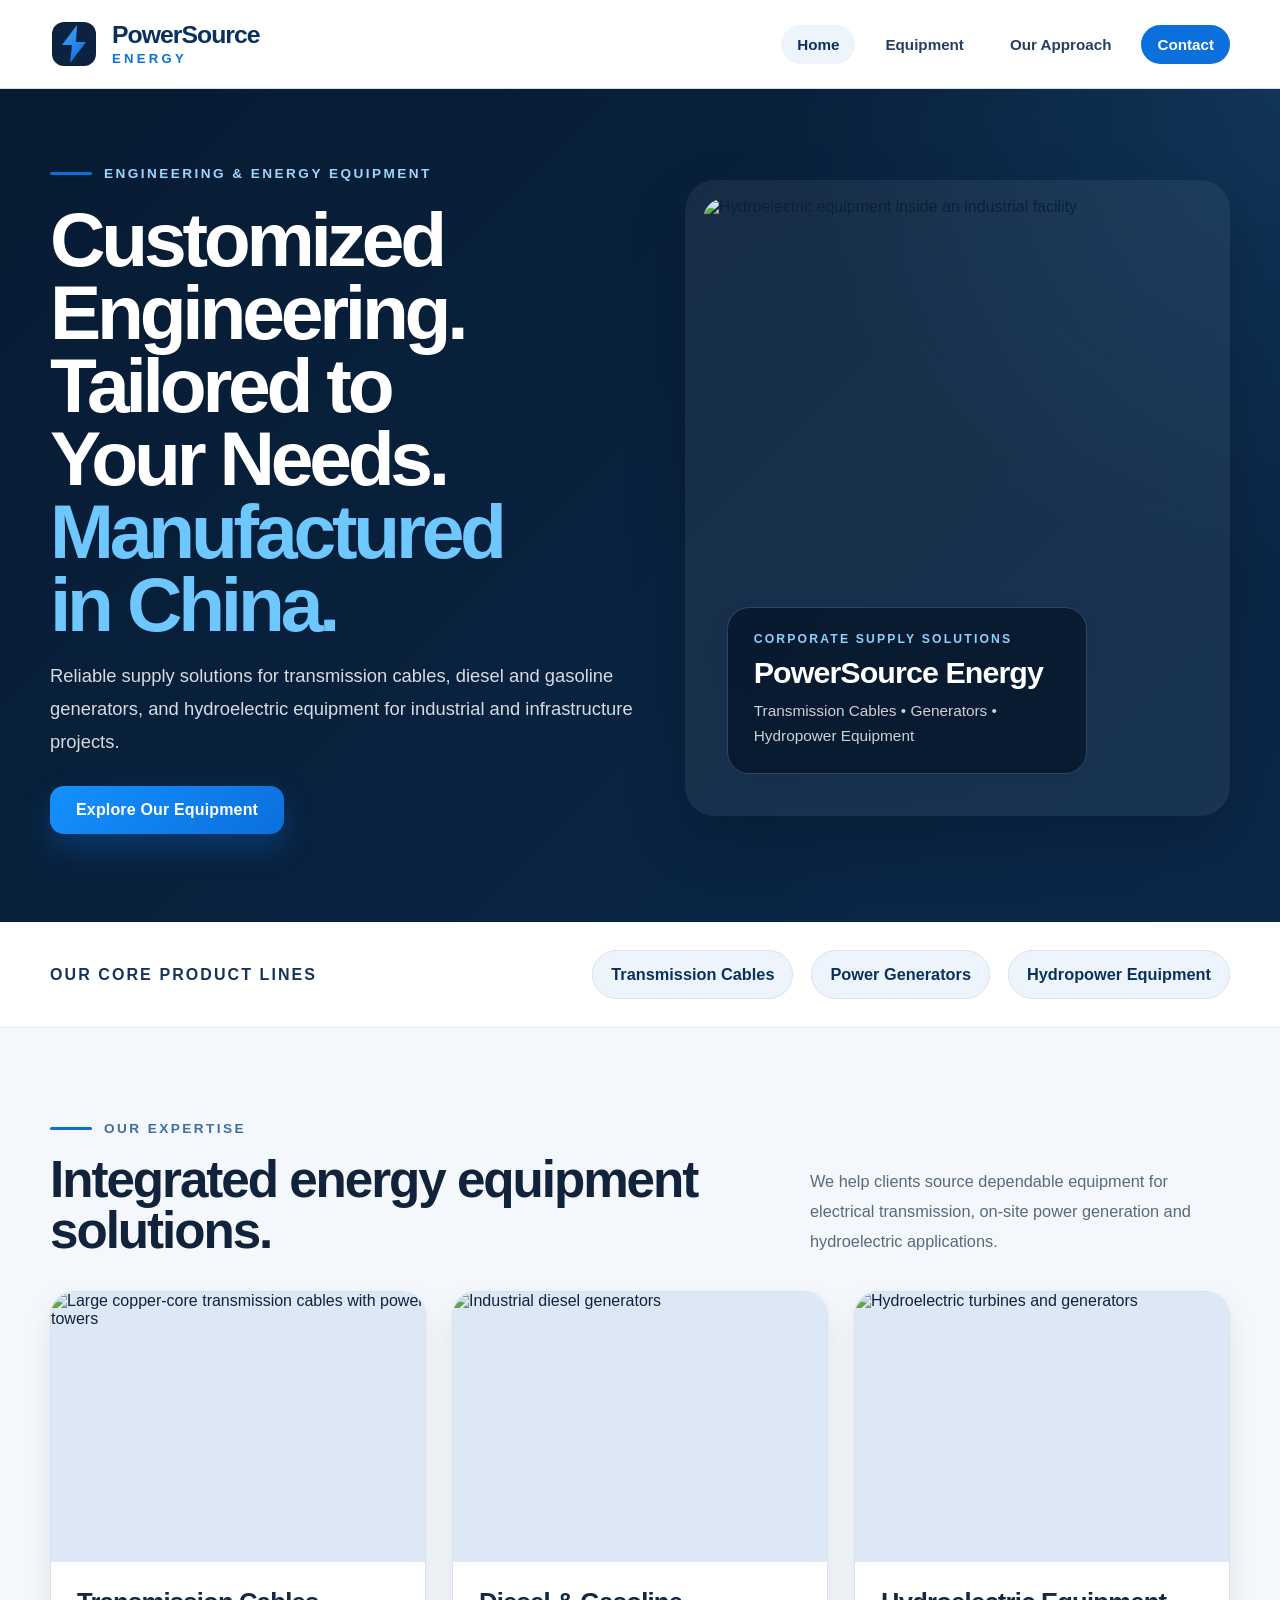
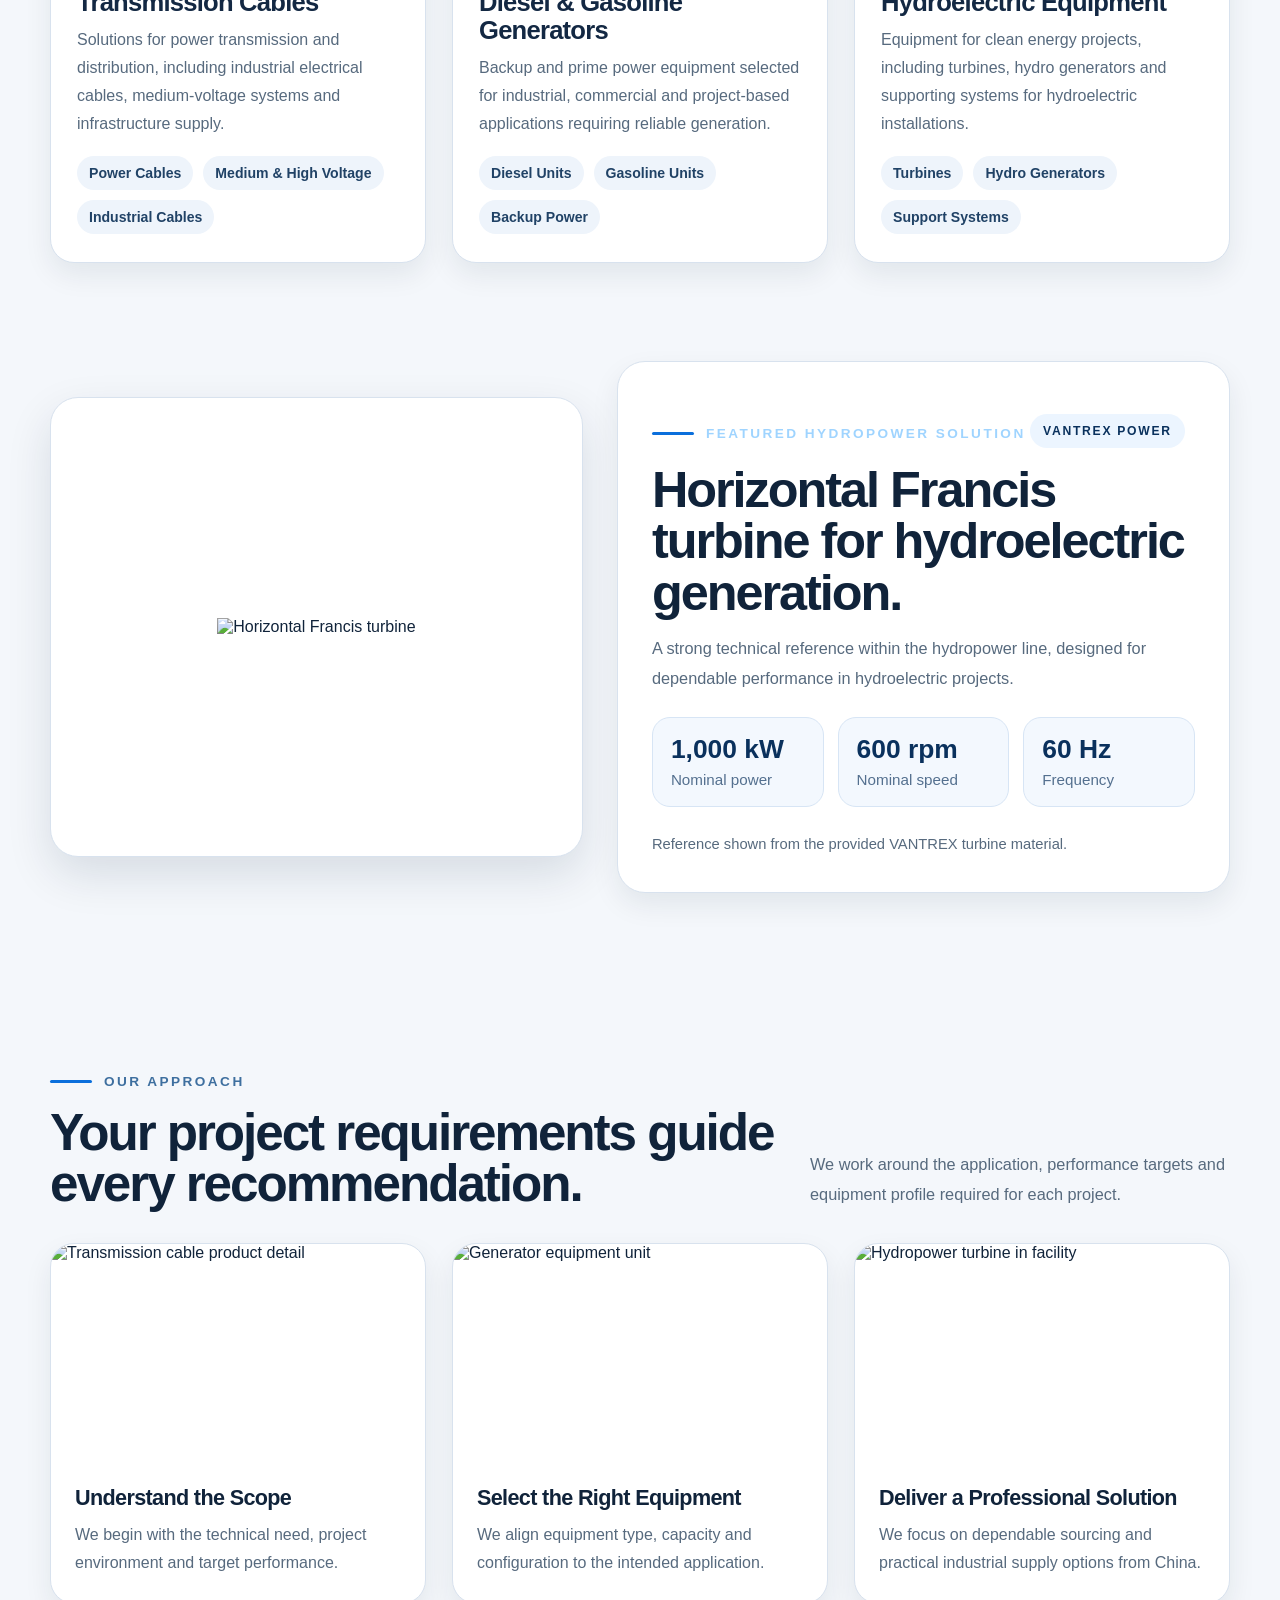
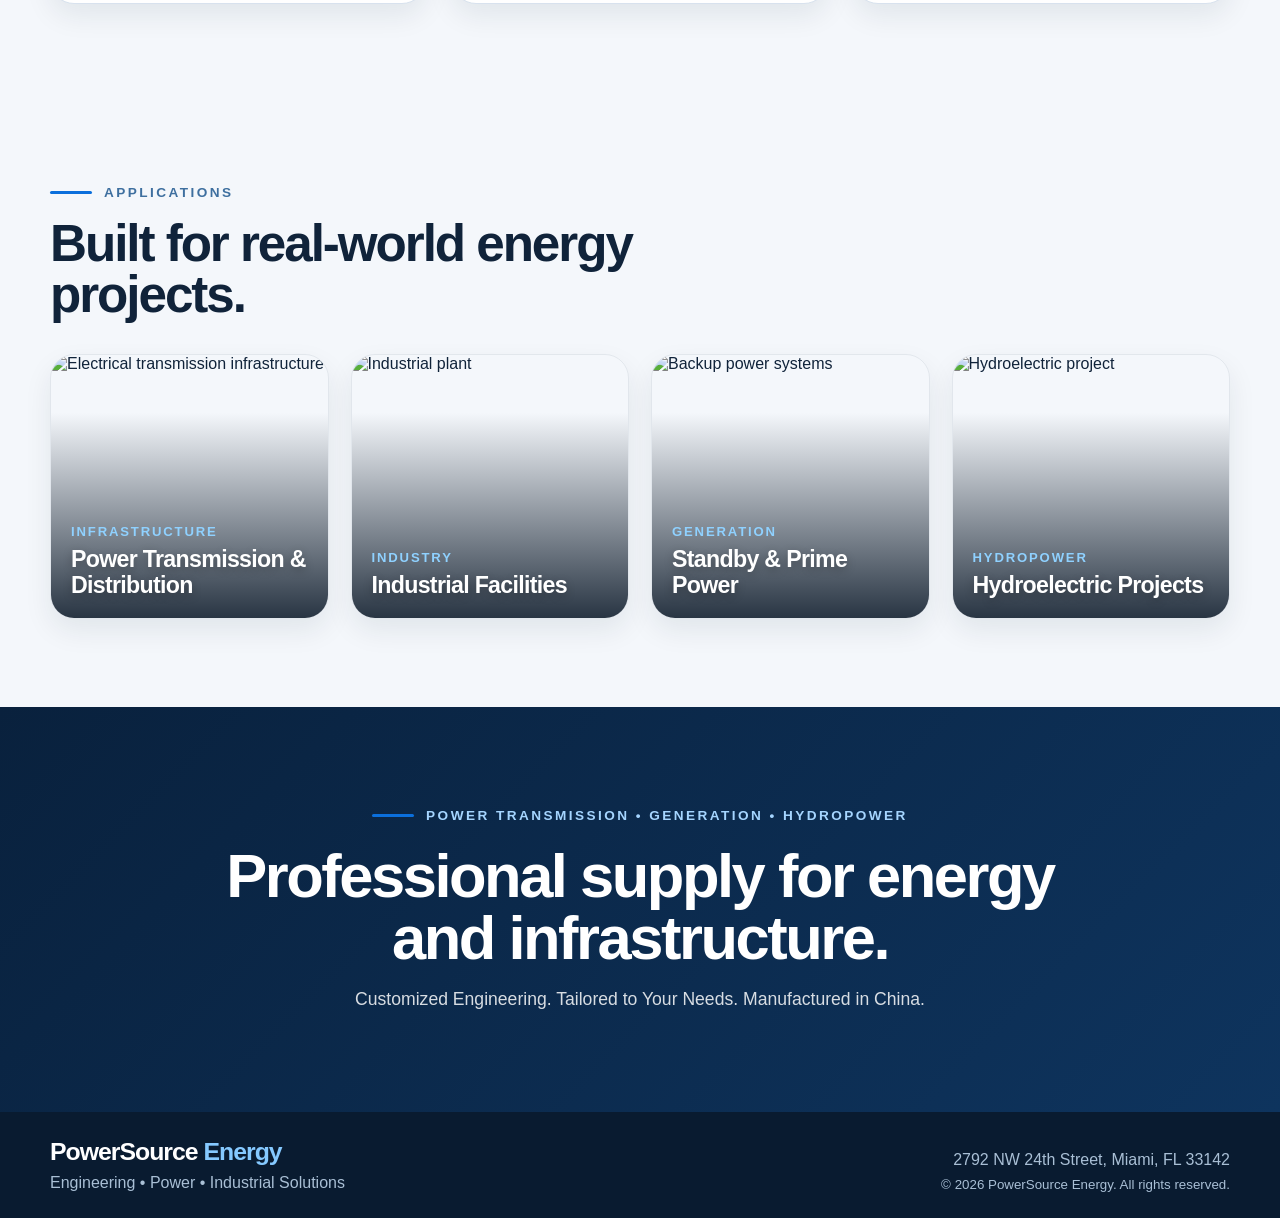
==== index.html @ 4f4e7a14 "Add files via upload" ====
<!doctype html>
<html lang="en">
<head>
  <meta charset="utf-8">
  <meta name="viewport" content="width=device-width, initial-scale=1">
  <meta name="theme-color" content="#091d33">
  <meta name="description" content="PowerSource Energy supplies transmission cables, diesel and gasoline generators, and hydroelectric equipment. Customized Engineering. Tailored to Your Needs. Manufactured in China.">
  <title>PowerSource Energy | Industrial Energy Equipment</title>
  <link rel="icon" type="image/svg+xml" href="assets/favicon.svg">
  <link rel="stylesheet" href="styles.css">
  <script src="main.js" defer></script>
</head>
<body class="page-home">
  <a class="skip-link" href="#main">Skip to content</a>

  <header class="site-header" id="top">
    <div class="container header-inner">
      <a class="brand" href="index.html" aria-label="PowerSource Energy home">
        <span class="brand-mark" aria-hidden="true">
          <svg viewBox="0 0 48 48" fill="none">
            <defs>
              <linearGradient id="boltGrad" x1="8" y1="4" x2="38" y2="40" gradientUnits="userSpaceOnUse">
                <stop stop-color="#42b0ff"></stop>
                <stop offset="1" stop-color="#0c69d8"></stop>
              </linearGradient>
            </defs>
            <rect x="2" y="2" width="44" height="44" rx="12" fill="#0b2340"></rect>
            <path d="M27 5 12 25h10l-2 18 16-21H26l1-17Z" fill="url(#boltGrad)"></path>
          </svg>
        </span>
        <span class="brand-name">
          <span class="brand-main">PowerSource</span>
          <span class="brand-sub">ENERGY</span>
        </span>
      </a>

      <button class="menu-toggle" aria-label="Open navigation" aria-expanded="false" aria-controls="primary-nav">
        <span></span><span></span><span></span>
      </button>

      <nav class="nav" id="primary-nav" aria-label="Main navigation">
        <a class="nav-link is-active" href="index.html" aria-current="page">Home</a>
        <a class="nav-link" href="#equipment">Equipment</a>
        <a class="nav-link" href="#approach">Our Approach</a>
        <a class="nav-contact" href="contact.html">Contact</a>
      </nav>
    </div>
  </header>

  <main id="main">
    <section class="hero">
      <div class="container hero-layout">
        <div class="hero-copy reveal">
          <div class="eyebrow"><span class="eyebrow-rule"></span> ENGINEERING &amp; ENERGY EQUIPMENT</div>
          <h1>Customized Engineering.<br>Tailored to Your Needs.<br><span>Manufactured in China.</span></h1>
          <p>Reliable supply solutions for transmission cables, diesel and gasoline generators, and hydroelectric equipment for industrial and infrastructure projects.</p>
          <div class="hero-actions">
            <a class="btn btn-primary" href="#equipment">Explore Our Equipment</a>
          </div>
        </div>

        <div class="hero-visual reveal">
          <div class="hero-image-card">
            <img src="assets/hydro-facility-retouched.webp" alt="Hydroelectric equipment inside an industrial facility" class="hero-photo" fetchpriority="high">
            <div class="hero-badge">
              <span class="hero-badge-label">Corporate Supply Solutions</span>
              <strong>PowerSource Energy</strong>
              <span class="hero-badge-meta">Transmission Cables • Generators • Hydropower Equipment</span>
            </div>
          </div>
        </div>
      </div>
    </section>

    <section class="category-strip" aria-label="Main categories">
      <div class="container category-strip-inner">
        <span class="strip-lead">Our core product lines</span>
        <div class="strip-list">
          <span>Transmission Cables</span>
          <span>Power Generators</span>
          <span>Hydropower Equipment</span>
        </div>
      </div>
    </section>

    <section class="section" id="equipment">
      <div class="container">
        <div class="section-heading reveal">
          <div>
            <span class="eyebrow dark"><span class="eyebrow-rule"></span> OUR EXPERTISE</span>
            <h2>Integrated energy equipment solutions.</h2>
          </div>
          <p>We help clients source dependable equipment for electrical transmission, on-site power generation and hydroelectric applications.</p>
        </div>

        <div class="equipment-grid">
          <article class="equipment-card reveal">
            <div class="card-image large-title">
              <img src="assets/transmission-cables.webp" alt="Large copper-core transmission cables with power towers" loading="lazy">
            </div>
            <div class="card-body">
              <div class="card-title-line">
                <h3>Transmission Cables</h3>
              </div>
              <p>Solutions for power transmission and distribution, including industrial electrical cables, medium-voltage systems and infrastructure supply.</p>
              <div class="chip-line"><span>Power Cables</span><span>Medium &amp; High Voltage</span><span>Industrial Cables</span></div>
            </div>
          </article>

          <article class="equipment-card reveal">
            <div class="card-image large-title">
              <img src="assets/diesel-generators.webp" alt="Industrial diesel generators" loading="lazy">
            </div>
            <div class="card-body">
              <div class="card-title-line">
                <h3>Diesel &amp; Gasoline Generators</h3>
              </div>
              <p>Backup and prime power equipment selected for industrial, commercial and project-based applications requiring reliable generation.</p>
              <div class="chip-line"><span>Diesel Units</span><span>Gasoline Units</span><span>Backup Power</span></div>
            </div>
          </article>

          <article class="equipment-card reveal">
            <div class="card-image large-title">
              <img src="assets/hydropower-turbines.webp" alt="Hydroelectric turbines and generators" loading="lazy">
            </div>
            <div class="card-body">
              <div class="card-title-line">
                <h3>Hydroelectric Equipment</h3>
              </div>
              <p>Equipment for clean energy projects, including turbines, hydro generators and supporting systems for hydroelectric installations.</p>
              <div class="chip-line"><span>Turbines</span><span>Hydro Generators</span><span>Support Systems</span></div>
            </div>
          </article>
        </div>
      </div>
    </section>

    <section class="feature-section section">
      <div class="container feature-grid">
        <div class="feature-visual reveal">
          <div class="feature-visual-frame">
            <img src="assets/francis-turbine.webp" alt="Horizontal Francis turbine" loading="lazy">
          </div>
        </div>
        <div class="feature-content reveal">
          <span class="eyebrow"><span class="eyebrow-rule"></span> FEATURED HYDROPOWER SOLUTION</span>
          <div class="feature-tag">VANTREX POWER</div>
          <h2>Horizontal Francis turbine for hydroelectric generation.</h2>
          <p>A strong technical reference within the hydropower line, designed for dependable performance in hydroelectric projects.</p>
          <div class="spec-grid">
            <div><strong>1,000 kW</strong><span>Nominal power</span></div>
            <div><strong>600 rpm</strong><span>Nominal speed</span></div>
            <div><strong>60 Hz</strong><span>Frequency</span></div>
          </div>
          <p class="small-note">Reference shown from the provided VANTREX turbine material.</p>
        </div>
      </div>
    </section>

    <section class="section approach" id="approach">
      <div class="container">
        <div class="section-heading reveal">
          <div>
            <span class="eyebrow dark"><span class="eyebrow-rule"></span> OUR APPROACH</span>
            <h2>Your project requirements guide every recommendation.</h2>
          </div>
          <p>We work around the application, performance targets and equipment profile required for each project.</p>
        </div>

        <div class="approach-grid">
          <article class="approach-photo-card reveal">
            <img src="assets/transmission-cables.webp" alt="Transmission cable product detail" loading="lazy">
            <div class="approach-content">
              <h3>Understand the Scope</h3>
              <p>We begin with the technical need, project environment and target performance.</p>
            </div>
          </article>

          <article class="approach-photo-card reveal">
            <img src="assets/diesel-open-unit.webp" alt="Generator equipment unit" loading="lazy">
            <div class="approach-content">
              <h3>Select the Right Equipment</h3>
              <p>We align equipment type, capacity and configuration to the intended application.</p>
            </div>
          </article>

          <article class="approach-photo-card reveal">
            <img src="assets/hydro-francis.webp" alt="Hydropower turbine in facility" loading="lazy">
            <div class="approach-content">
              <h3>Deliver a Professional Solution</h3>
              <p>We focus on dependable sourcing and practical industrial supply options from China.</p>
            </div>
          </article>
        </div>
      </div>
    </section>

    <section class="section applications" aria-labelledby="applications-title">
      <div class="container">
        <div class="section-heading reveal">
          <div>
            <span class="eyebrow dark"><span class="eyebrow-rule"></span> APPLICATIONS</span>
            <h2 id="applications-title">Built for real-world energy projects.</h2>
          </div>
        </div>

        <div class="applications-grid">
          <div class="application-tile reveal">
            <img src="assets/power-distribution.webp" alt="Electrical transmission infrastructure" loading="lazy">
            <div><span>Infrastructure</span><h3>Power Transmission &amp; Distribution</h3></div>
          </div>
          <div class="application-tile reveal">
            <img src="assets/industrial-plant.webp" alt="Industrial plant" loading="lazy">
            <div><span>Industry</span><h3>Industrial Facilities</h3></div>
          </div>
          <div class="application-tile reveal">
            <img src="assets/backup-systems.webp" alt="Backup power systems" loading="lazy">
            <div><span>Generation</span><h3>Standby &amp; Prime Power</h3></div>
          </div>
          <div class="application-tile reveal">
            <img src="assets/hydroelectric-dam.webp" alt="Hydroelectric project" loading="lazy">
            <div><span>Hydropower</span><h3>Hydroelectric Projects</h3></div>
          </div>
        </div>
      </div>
    </section>

    <section class="closing">
      <div class="container closing-inner reveal">
        <span class="eyebrow"><span class="eyebrow-rule"></span> POWER TRANSMISSION • GENERATION • HYDROPOWER</span>
        <h2>Professional supply for energy and infrastructure.</h2>
        <p>Customized Engineering. Tailored to Your Needs. Manufactured in China.</p>
      </div>
    </section>
  </main>

  <footer class="footer">
    <div class="container footer-inner">
      <div class="footer-brand">
        <span class="footer-logo">PowerSource <span>Energy</span></span>
        <span>Engineering • Power • Industrial Solutions</span>
      </div>
      <div class="footer-right">
        <span>2792 NW 24th Street, Miami, FL 33142</span>
        <small>© <span data-year>2026</span> PowerSource Energy. All rights reserved.</small>
      </div>
    </div>
  </footer>
</body>
</html>
---- styles.css ----
:root{
  --bg:#f4f7fb;
  --surface:#ffffff;
  --surface-soft:#eef4fb;
  --text:#10233a;
  --text-soft:#576a7e;
  --line:#d8e2ee;
  --line-strong:#b8cade;
  --primary:#0b6fdc;
  --primary-dark:#0a315d;
  --hero:#071b32;
  --hero-2:#0b284a;
  --shadow:0 18px 45px rgba(8,30,54,.12);
  --shadow-soft:0 12px 28px rgba(10,32,57,.08);
  --radius:24px;
  --radius-sm:16px;
  --container:min(1180px, calc(100vw - 48px));
}
*{box-sizing:border-box}
html{scroll-behavior:smooth}
body{margin:0;font-family:Inter,Segoe UI,Arial,sans-serif;background:var(--bg);color:var(--text);-webkit-font-smoothing:antialiased;text-rendering:optimizeLegibility}
a{color:inherit;text-decoration:none}
img{display:block;max-width:100%}
.container{width:var(--container);margin:0 auto}
.skip-link{position:absolute;left:-9999px}
.skip-link:focus{left:10px;top:10px;background:#fff;padding:10px 12px;border-radius:8px;z-index:30}

.site-header{position:sticky;top:0;z-index:20;background:rgba(255,255,255,.95);backdrop-filter:blur(14px);border-bottom:1px solid rgba(201,215,231,.8)}
.header-inner{display:flex;align-items:center;justify-content:space-between;gap:20px;min-height:88px}
.brand{display:flex;align-items:center;gap:14px;min-width:0}
.brand-mark{width:48px;height:48px;display:block;flex:0 0 48px}
.brand-mark svg{width:100%;height:100%}
.brand-name{display:flex;flex-direction:column;line-height:1}
.brand-main{font-size:1.55rem;font-weight:900;letter-spacing:-.04em;color:var(--primary-dark)}
.brand-sub{font-size:.82rem;font-weight:800;letter-spacing:.25em;color:var(--primary);margin-top:5px}
.nav{display:flex;align-items:center;gap:14px}
.nav-link,.nav-contact{padding:11px 16px;border-radius:999px;font-weight:700;color:#25405f;font-size:.95rem;transition:.25s ease}
.nav-link:hover,.nav-contact:hover,.nav-link.is-active,.nav-contact.is-active{background:#edf4fc;color:var(--primary-dark)}
.nav-contact{background:var(--primary);color:#fff}
.nav-contact:hover{background:#0a63c3;color:#fff}
.menu-toggle{display:none;border:0;background:none;padding:0;width:46px;height:46px;border-radius:12px;align-items:center;justify-content:center;flex-direction:column;gap:5px;cursor:pointer}
.menu-toggle span{display:block;width:22px;height:2px;background:#17314f;border-radius:10px;transition:.25s ease}
body.menu-open{overflow:hidden}

.hero{background:radial-gradient(circle at top right, rgba(66,176,255,.12), transparent 32%),linear-gradient(135deg,var(--hero),var(--hero-2));padding:44px 0 60px;overflow:hidden}
.hero-layout{display:grid;grid-template-columns:minmax(0,1.04fr) minmax(0,.96fr);gap:44px;align-items:center}
.hero-copy{color:#fff;padding:28px 0}
.eyebrow{display:inline-flex;align-items:center;gap:12px;font-size:.85rem;font-weight:800;letter-spacing:.18em;color:#9fd4ff;text-transform:uppercase}
.eyebrow.dark{color:#3e6f9f}
.eyebrow-rule{width:42px;height:3px;border-radius:999px;background:var(--primary)}
.hero h1{margin:22px 0 18px;font-size:clamp(3rem,6vw,5.15rem);line-height:.95;letter-spacing:-.055em;font-weight:900;max-width:10.5ch}
.hero h1 span{color:#6ec7ff}
.hero p{max-width:640px;margin:0 0 28px;color:rgba(255,255,255,.84);font-size:1.15rem;line-height:1.8}
.hero-actions{display:flex;align-items:center;gap:16px;flex-wrap:wrap}
.btn{display:inline-flex;align-items:center;justify-content:center;padding:15px 26px;border-radius:14px;font-weight:800;letter-spacing:.01em;transition:.25s ease}
.btn-primary{background:linear-gradient(135deg,#1491ff,#0b6fdc);color:#fff;box-shadow:0 14px 30px rgba(11,111,220,.3)}
.btn-primary:hover{transform:translateY(-1px);box-shadow:0 18px 35px rgba(11,111,220,.35)}
.hero-visual{position:relative}
.hero-image-card{position:relative;background:rgba(255,255,255,.06);padding:18px;border-radius:30px;box-shadow:0 26px 60px rgba(0,0,0,.18)}
.hero-photo{width:100%;height:600px;object-fit:cover;border-radius:22px;filter:saturate(1.03) contrast(1.03)}
.hero-badge{position:absolute;left:42px;bottom:42px;max-width:360px;background:rgba(7,24,45,.86);backdrop-filter:blur(8px);padding:24px 26px;border-radius:22px;border:1px solid rgba(138,195,255,.25);color:#fff;box-shadow:var(--shadow-soft)}
.hero-badge-label{display:block;font-size:.76rem;letter-spacing:.18em;text-transform:uppercase;color:#8ed0ff;font-weight:800;margin-bottom:10px}
.hero-badge strong{display:block;font-size:1.9rem;line-height:1.1;letter-spacing:-.03em}
.hero-badge-meta{display:block;margin-top:10px;color:rgba(255,255,255,.8);font-size:.96rem;line-height:1.6}

.category-strip{background:#fff;border-bottom:1px solid #dde7f2}
.category-strip-inner{display:flex;align-items:center;justify-content:space-between;gap:24px;padding:28px 0;flex-wrap:wrap}
.strip-lead{font-weight:900;color:#16345a;font-size:1rem;text-transform:uppercase;letter-spacing:.13em}
.strip-list{display:flex;gap:16px 18px;flex-wrap:wrap}
.strip-list span{display:inline-flex;align-items:center;justify-content:center;background:var(--surface-soft);border:1px solid var(--line);color:var(--primary-dark);padding:14px 18px;border-radius:999px;font-weight:800;font-size:1.02rem}

.section{padding:88px 0}
.section-heading{display:grid;grid-template-columns:minmax(0,1fr) minmax(280px,420px);gap:28px;align-items:end;margin-bottom:34px}
.section-heading h2{margin:18px 0 0;font-size:clamp(2rem,4vw,3.25rem);line-height:1;letter-spacing:-.04em;color:#10233a}
.section-heading p{margin:0;color:var(--text-soft);font-size:1.02rem;line-height:1.85}

.equipment-grid{display:grid;grid-template-columns:repeat(3,minmax(0,1fr));gap:26px}
.equipment-card,.approach-photo-card,.contact-info-panel{background:var(--surface);border-radius:24px;border:1px solid var(--line);box-shadow:var(--shadow-soft);overflow:hidden}
.card-image{position:relative;height:270px;background:#dce8f5}
.card-image img{width:100%;height:100%;object-fit:cover}
.card-body{padding:26px 26px 28px}
.card-title-line{display:flex;align-items:flex-start;justify-content:space-between;gap:12px;margin-bottom:10px}
.card-body h3{margin:0;font-size:1.6rem;line-height:1.1;letter-spacing:-.03em;color:#132843}
.card-body p{margin:0 0 18px;color:var(--text-soft);line-height:1.75;font-size:1rem}
.chip-line{display:flex;gap:10px;flex-wrap:wrap}
.chip-line span{padding:9px 12px;border-radius:999px;background:#eef4fb;color:#204266;font-size:.88rem;font-weight:700}

.feature-section{padding-top:10px}
.feature-grid{display:grid;grid-template-columns:minmax(0,.93fr) minmax(0,1.07fr);gap:34px;align-items:center}
.feature-visual-frame{background:var(--surface);padding:26px;border-radius:28px;border:1px solid var(--line);box-shadow:var(--shadow);min-height:460px;display:flex;align-items:center;justify-content:center}
.feature-visual-frame img{max-height:405px;width:auto;max-width:100%;object-fit:contain}
.feature-content{background:var(--surface);padding:34px;border-radius:28px;border:1px solid var(--line);box-shadow:var(--shadow-soft)}
.feature-tag{display:inline-flex;margin:18px 0 16px;background:#ecf5ff;color:var(--primary-dark);font-weight:800;letter-spacing:.14em;text-transform:uppercase;font-size:.76rem;padding:10px 13px;border-radius:999px}
.feature-content h2{margin:0 0 16px;font-size:clamp(2rem,4vw,3.15rem);line-height:1.02;letter-spacing:-.04em}
.feature-content p{margin:0;color:var(--text-soft);font-size:1.02rem;line-height:1.82}
.spec-grid{display:grid;grid-template-columns:repeat(3,minmax(0,1fr));gap:14px;margin:24px 0}
.spec-grid div{padding:18px;border-radius:18px;background:#f3f8fe;border:1px solid #d7e5f5}
.spec-grid strong{display:block;font-size:1.65rem;line-height:1;color:var(--primary-dark);margin-bottom:8px}
.spec-grid span{display:block;font-size:.95rem;color:#54708f}
.small-note{font-size:.92rem!important}

.approach-grid{display:grid;grid-template-columns:repeat(3,minmax(0,1fr));gap:26px}
.approach-photo-card img{width:100%;height:220px;object-fit:cover}
.approach-content{padding:22px 24px 26px}
.approach-content h3{margin:0 0 10px;font-size:1.35rem;line-height:1.15;letter-spacing:-.03em}
.approach-content p{margin:0;color:var(--text-soft);font-size:1rem;line-height:1.75}

.applications-grid{display:grid;grid-template-columns:repeat(4,minmax(0,1fr));gap:22px}
.application-tile{position:relative;height:265px;border-radius:24px;overflow:hidden;box-shadow:var(--shadow-soft);border:1px solid rgba(15,42,70,.08)}
.application-tile img{width:100%;height:100%;object-fit:cover;transition:transform .55s ease}
.application-tile::after{content:"";position:absolute;inset:0;background:linear-gradient(180deg,transparent 22%,rgba(5,19,35,.85) 100%)}
.application-tile div{position:absolute;left:20px;right:20px;bottom:20px;z-index:1}
.application-tile span{display:block;color:#8fd1ff;font-weight:800;text-transform:uppercase;letter-spacing:.14em;font-size:.82rem;margin-bottom:8px}
.application-tile h3{margin:0;color:#fff;font-size:1.45rem;line-height:1.1;letter-spacing:-.03em;text-shadow:0 3px 10px rgba(0,0,0,.28)}
.application-tile:hover img{transform:scale(1.05)}

.closing{padding:96px 0;background:linear-gradient(135deg,#09213d,#0e345e)}
.closing-inner{text-align:center;color:#fff;max-width:860px}
.closing-inner .eyebrow{justify-content:center;color:#a5d5ff}
.closing h2{margin:22px 0 16px;font-size:clamp(2.2rem,4.8vw,4rem);line-height:1;letter-spacing:-.04em}
.closing p{margin:0 auto;max-width:650px;color:rgba(255,255,255,.84);font-size:1.1rem;line-height:1.8}

.contact-hero{background:linear-gradient(135deg,#081c33,#0b2b4e);padding:68px 0}
.contact-hero-copy{color:#fff;max-width:800px}
.contact-hero h1{margin:18px 0 14px;font-size:clamp(2.6rem,5vw,4.5rem);line-height:1;letter-spacing:-.04em}
.contact-hero p{margin:0;max-width:760px;color:rgba(255,255,255,.84);font-size:1.08rem;line-height:1.8}
.contact-section{padding:88px 0}
.contact-grid{display:grid;grid-template-columns:minmax(0,1fr) minmax(340px,460px);gap:28px;align-items:start}
.contact-section-intro h2{margin:18px 0 14px;font-size:clamp(2rem,4vw,3.25rem);line-height:1;letter-spacing:-.04em}
.contact-section-intro p{margin:0;color:var(--text-soft);font-size:1.04rem;line-height:1.85}
.contact-focus{margin-top:28px;padding:24px;border-radius:24px;background:linear-gradient(135deg,#0b2340,#124879);box-shadow:var(--shadow);color:#fff}
.contact-focus span{display:block;color:#91ceff;font-size:.8rem;font-weight:800;letter-spacing:.16em;text-transform:uppercase;margin-bottom:10px}
.contact-focus p{margin:0;color:#fff;font-size:1.2rem;line-height:1.65}
.contact-info-panel{padding:8px 28px}
.contact-detail{padding:26px 0;border-bottom:1px solid var(--line)}
.contact-detail:last-child{border-bottom:0}
.detail-label{display:block;color:#4c79a4;text-transform:uppercase;letter-spacing:.16em;font-size:.78rem;font-weight:900;margin-bottom:10px}
.contact-detail h3{margin:0 0 8px;font-size:1.55rem;line-height:1.2;letter-spacing:-.03em;color:#132843}
.contact-detail h3 a{color:var(--primary)}
.contact-detail p{margin:0;color:var(--text-soft);line-height:1.7}

.footer{background:#091b30;color:#d4e0ed;padding:26px 0}
.footer-inner{display:flex;align-items:flex-end;justify-content:space-between;gap:24px}
.footer-brand{display:flex;flex-direction:column;gap:8px}
.footer-logo{font-size:1.55rem;font-weight:900;letter-spacing:-.04em;color:#fff}
.footer-logo span{color:#85c9ff}
.footer-brand>span:last-child,.footer-right span,.footer-right small{color:#a9bfd5}
.footer-right{display:flex;flex-direction:column;align-items:flex-end;gap:8px;text-align:right}

.reveal{opacity:0;transform:translateY(20px);transition:opacity .55s ease,transform .55s ease}
.reveal.visible{opacity:1;transform:none}

@media (max-width:1100px){
  .hero-layout,.feature-grid,.contact-grid{grid-template-columns:1fr}
  .hero-copy{padding-bottom:0}
  .hero-photo{height:500px}
  .section-heading{grid-template-columns:1fr}
  .applications-grid{grid-template-columns:repeat(2,minmax(0,1fr))}
}
@media (max-width:880px){
  .container{width:min(100vw - 32px, 1180px)}
  .menu-toggle{display:flex}
  .nav{position:fixed;top:88px;left:16px;right:16px;display:none;flex-direction:column;align-items:stretch;padding:16px;border-radius:20px;background:rgba(255,255,255,.98);box-shadow:var(--shadow);border:1px solid var(--line)}
  .nav.open{display:flex}
  .nav-link,.nav-contact{text-align:center}
  .equipment-grid,.approach-grid{grid-template-columns:1fr}
}
@media (max-width:680px){
  .header-inner{min-height:78px}
  .brand-main{font-size:1.28rem}
  .brand-sub{font-size:.72rem}
  .hero{padding:28px 0 46px}
  .hero h1{max-width:none;font-size:clamp(2.5rem,11vw,4.2rem)}
  .hero p{font-size:1rem}
  .hero-photo{height:380px}
  .hero-badge{left:18px;right:18px;bottom:18px;max-width:none;padding:18px 18px 16px}
  .hero-badge strong{font-size:1.4rem}
  .category-strip-inner{padding:24px 0}
  .strip-list span{font-size:.95rem;width:100%;justify-content:flex-start}
  .section{padding:68px 0}
  .card-image{height:220px}
  .feature-visual-frame{min-height:340px;padding:18px}
  .feature-visual-frame img{max-height:280px}
  .spec-grid{grid-template-columns:1fr}
  .approach-photo-card img{height:200px}
  .applications-grid{grid-template-columns:1fr}
  .application-tile{height:245px}
  .contact-section{padding:68px 0}
  .contact-info-panel{padding:4px 22px}
  .contact-detail h3{font-size:1.28rem}
  .footer-inner{flex-direction:column;align-items:flex-start}
  .footer-right{text-align:left;align-items:flex-start}
}
@media (prefers-reduced-motion:reduce){
  html{scroll-behavior:auto}
  *,*::before,*::after{animation-duration:.01ms!important;transition-duration:.01ms!important}
  .reveal{opacity:1;transform:none}
}
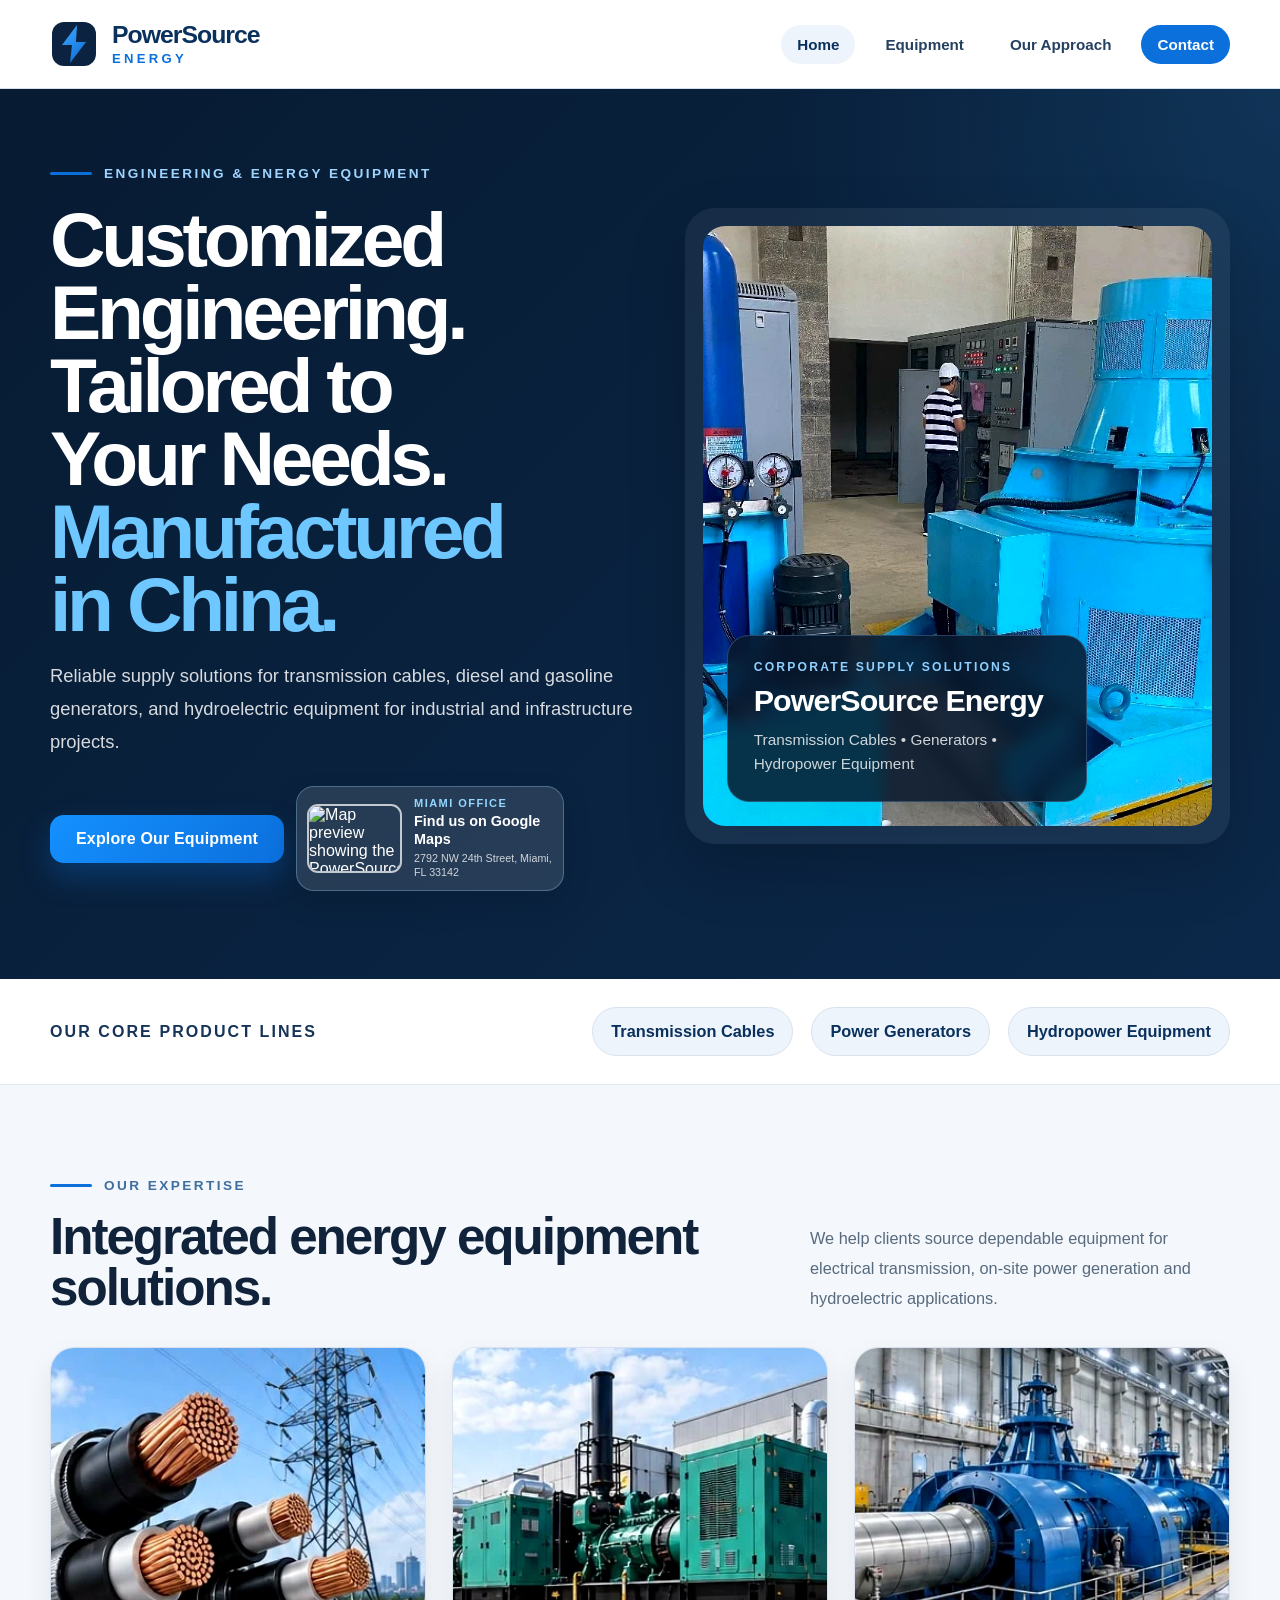
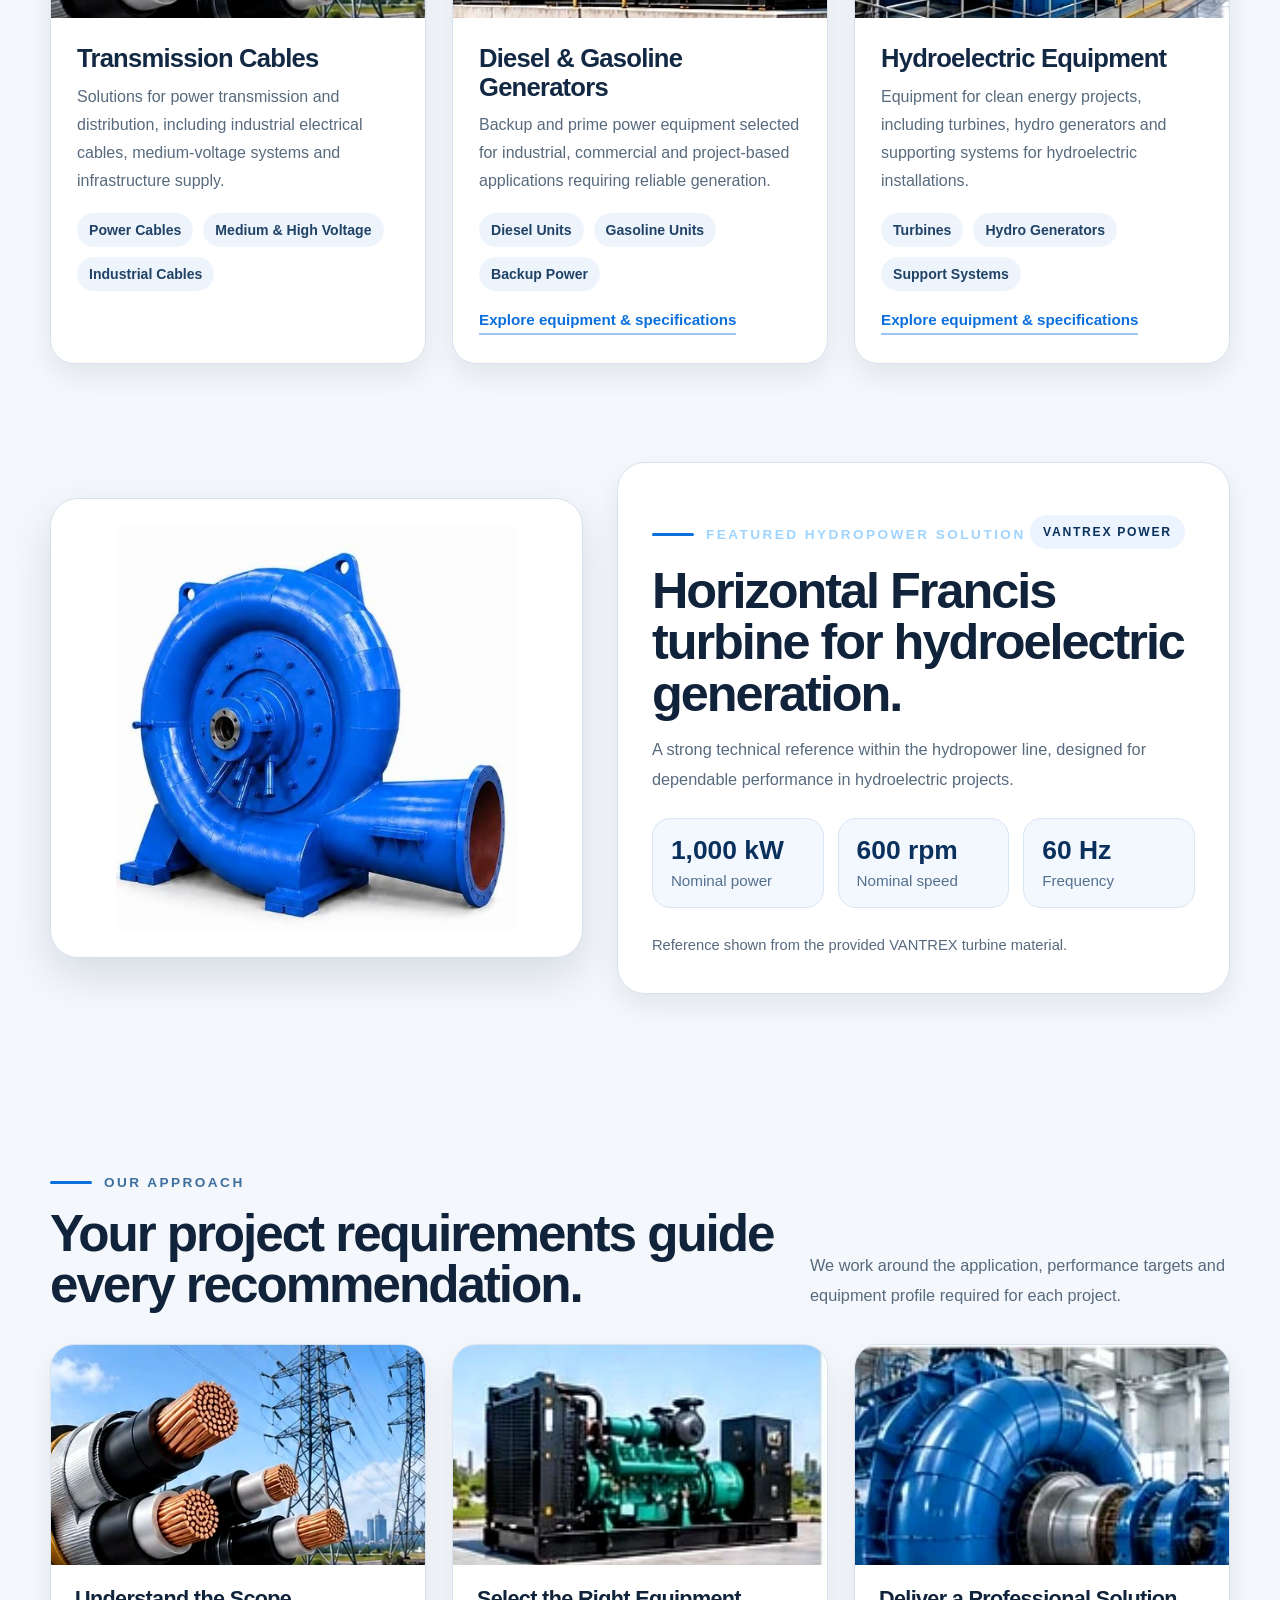
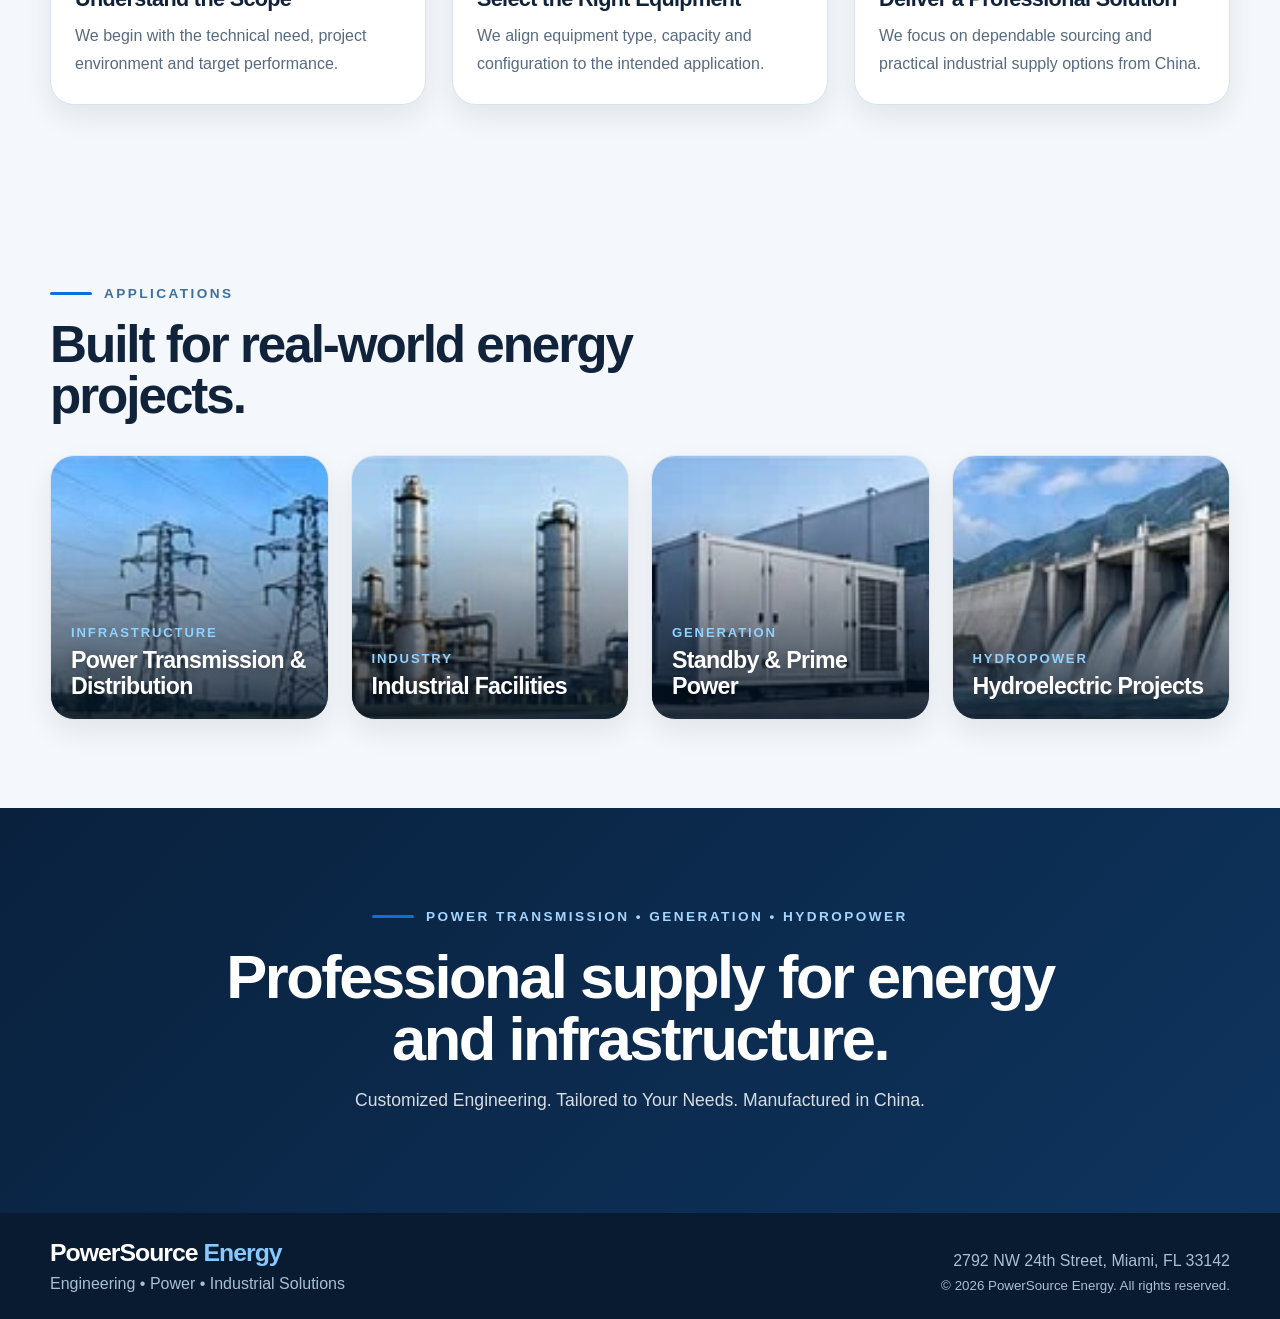
==== commit 67d2ec3e: "Add files via upload" ====
--- a/index.html
+++ b/index.html
@@ -1,251 +1,233 @@
-<!doctype html>
+<!DOCTYPE html>
+
 <html lang="en">
 <head>
-  <meta charset="utf-8">
-  <meta name="viewport" content="width=device-width, initial-scale=1">
-  <meta name="theme-color" content="#091d33">
-  <meta name="description" content="PowerSource Energy supplies transmission cables, diesel and gasoline generators, and hydroelectric equipment. Customized Engineering. Tailored to Your Needs. Manufactured in China.">
-  <title>PowerSource Energy | Industrial Energy Equipment</title>
-  <link rel="icon" type="image/svg+xml" href="assets/favicon.svg">
-  <link rel="stylesheet" href="styles.css">
-  <script src="main.js" defer></script>
+<meta charset="utf-8"/>
+<meta content="width=device-width, initial-scale=1" name="viewport"/>
+<meta content="#091d33" name="theme-color"/>
+<meta content="PowerSource Energy supplies transmission cables, diesel and gasoline generators, and hydroelectric equipment. Customized Engineering. Tailored to Your Needs. Manufactured in China." name="description"/>
+<title>PowerSource Energy | Industrial Energy Equipment</title>
+<link href="assets/favicon.svg" rel="icon" type="image/svg+xml"/>
+<link href="styles.css" rel="stylesheet"/>
+<script defer="" src="main.js"></script>
 </head>
 <body class="page-home">
-  <a class="skip-link" href="#main">Skip to content</a>
-
-  <header class="site-header" id="top">
-    <div class="container header-inner">
-      <a class="brand" href="index.html" aria-label="PowerSource Energy home">
-        <span class="brand-mark" aria-hidden="true">
-          <svg viewBox="0 0 48 48" fill="none">
-            <defs>
-              <linearGradient id="boltGrad" x1="8" y1="4" x2="38" y2="40" gradientUnits="userSpaceOnUse">
-                <stop stop-color="#42b0ff"></stop>
-                <stop offset="1" stop-color="#0c69d8"></stop>
-              </linearGradient>
-            </defs>
-            <rect x="2" y="2" width="44" height="44" rx="12" fill="#0b2340"></rect>
-            <path d="M27 5 12 25h10l-2 18 16-21H26l1-17Z" fill="url(#boltGrad)"></path>
-          </svg>
-        </span>
-        <span class="brand-name">
-          <span class="brand-main">PowerSource</span>
-          <span class="brand-sub">ENERGY</span>
-        </span>
-      </a>
-
-      <button class="menu-toggle" aria-label="Open navigation" aria-expanded="false" aria-controls="primary-nav">
-        <span></span><span></span><span></span>
-      </button>
-
-      <nav class="nav" id="primary-nav" aria-label="Main navigation">
-        <a class="nav-link is-active" href="index.html" aria-current="page">Home</a>
-        <a class="nav-link" href="#equipment">Equipment</a>
-        <a class="nav-link" href="#approach">Our Approach</a>
-        <a class="nav-contact" href="contact.html">Contact</a>
-      </nav>
-    </div>
-  </header>
-
-  <main id="main">
-    <section class="hero">
-      <div class="container hero-layout">
-        <div class="hero-copy reveal">
-          <div class="eyebrow"><span class="eyebrow-rule"></span> ENGINEERING &amp; ENERGY EQUIPMENT</div>
-          <h1>Customized Engineering.<br>Tailored to Your Needs.<br><span>Manufactured in China.</span></h1>
-          <p>Reliable supply solutions for transmission cables, diesel and gasoline generators, and hydroelectric equipment for industrial and infrastructure projects.</p>
-          <div class="hero-actions">
-            <a class="btn btn-primary" href="#equipment">Explore Our Equipment</a>
-          </div>
-        </div>
-
-        <div class="hero-visual reveal">
-          <div class="hero-image-card">
-            <img src="assets/hydro-facility-retouched.webp" alt="Hydroelectric equipment inside an industrial facility" class="hero-photo" fetchpriority="high">
-            <div class="hero-badge">
-              <span class="hero-badge-label">Corporate Supply Solutions</span>
-              <strong>PowerSource Energy</strong>
-              <span class="hero-badge-meta">Transmission Cables • Generators • Hydropower Equipment</span>
-            </div>
-          </div>
-        </div>
-      </div>
-    </section>
-
-    <section class="category-strip" aria-label="Main categories">
-      <div class="container category-strip-inner">
-        <span class="strip-lead">Our core product lines</span>
-        <div class="strip-list">
-          <span>Transmission Cables</span>
-          <span>Power Generators</span>
-          <span>Hydropower Equipment</span>
-        </div>
-      </div>
-    </section>
-
-    <section class="section" id="equipment">
-      <div class="container">
-        <div class="section-heading reveal">
-          <div>
-            <span class="eyebrow dark"><span class="eyebrow-rule"></span> OUR EXPERTISE</span>
-            <h2>Integrated energy equipment solutions.</h2>
-          </div>
-          <p>We help clients source dependable equipment for electrical transmission, on-site power generation and hydroelectric applications.</p>
-        </div>
-
-        <div class="equipment-grid">
-          <article class="equipment-card reveal">
-            <div class="card-image large-title">
-              <img src="assets/transmission-cables.webp" alt="Large copper-core transmission cables with power towers" loading="lazy">
-            </div>
-            <div class="card-body">
-              <div class="card-title-line">
-                <h3>Transmission Cables</h3>
-              </div>
-              <p>Solutions for power transmission and distribution, including industrial electrical cables, medium-voltage systems and infrastructure supply.</p>
-              <div class="chip-line"><span>Power Cables</span><span>Medium &amp; High Voltage</span><span>Industrial Cables</span></div>
-            </div>
-          </article>
-
-          <article class="equipment-card reveal">
-            <div class="card-image large-title">
-              <img src="assets/diesel-generators.webp" alt="Industrial diesel generators" loading="lazy">
-            </div>
-            <div class="card-body">
-              <div class="card-title-line">
-                <h3>Diesel &amp; Gasoline Generators</h3>
-              </div>
-              <p>Backup and prime power equipment selected for industrial, commercial and project-based applications requiring reliable generation.</p>
-              <div class="chip-line"><span>Diesel Units</span><span>Gasoline Units</span><span>Backup Power</span></div>
-            </div>
-          </article>
-
-          <article class="equipment-card reveal">
-            <div class="card-image large-title">
-              <img src="assets/hydropower-turbines.webp" alt="Hydroelectric turbines and generators" loading="lazy">
-            </div>
-            <div class="card-body">
-              <div class="card-title-line">
-                <h3>Hydroelectric Equipment</h3>
-              </div>
-              <p>Equipment for clean energy projects, including turbines, hydro generators and supporting systems for hydroelectric installations.</p>
-              <div class="chip-line"><span>Turbines</span><span>Hydro Generators</span><span>Support Systems</span></div>
-            </div>
-          </article>
-        </div>
-      </div>
-    </section>
-
-    <section class="feature-section section">
-      <div class="container feature-grid">
-        <div class="feature-visual reveal">
-          <div class="feature-visual-frame">
-            <img src="assets/francis-turbine.webp" alt="Horizontal Francis turbine" loading="lazy">
-          </div>
-        </div>
-        <div class="feature-content reveal">
-          <span class="eyebrow"><span class="eyebrow-rule"></span> FEATURED HYDROPOWER SOLUTION</span>
-          <div class="feature-tag">VANTREX POWER</div>
-          <h2>Horizontal Francis turbine for hydroelectric generation.</h2>
-          <p>A strong technical reference within the hydropower line, designed for dependable performance in hydroelectric projects.</p>
-          <div class="spec-grid">
-            <div><strong>1,000 kW</strong><span>Nominal power</span></div>
-            <div><strong>600 rpm</strong><span>Nominal speed</span></div>
-            <div><strong>60 Hz</strong><span>Frequency</span></div>
-          </div>
-          <p class="small-note">Reference shown from the provided VANTREX turbine material.</p>
-        </div>
-      </div>
-    </section>
-
-    <section class="section approach" id="approach">
-      <div class="container">
-        <div class="section-heading reveal">
-          <div>
-            <span class="eyebrow dark"><span class="eyebrow-rule"></span> OUR APPROACH</span>
-            <h2>Your project requirements guide every recommendation.</h2>
-          </div>
-          <p>We work around the application, performance targets and equipment profile required for each project.</p>
-        </div>
-
-        <div class="approach-grid">
-          <article class="approach-photo-card reveal">
-            <img src="assets/transmission-cables.webp" alt="Transmission cable product detail" loading="lazy">
-            <div class="approach-content">
-              <h3>Understand the Scope</h3>
-              <p>We begin with the technical need, project environment and target performance.</p>
-            </div>
-          </article>
-
-          <article class="approach-photo-card reveal">
-            <img src="assets/diesel-open-unit.webp" alt="Generator equipment unit" loading="lazy">
-            <div class="approach-content">
-              <h3>Select the Right Equipment</h3>
-              <p>We align equipment type, capacity and configuration to the intended application.</p>
-            </div>
-          </article>
-
-          <article class="approach-photo-card reveal">
-            <img src="assets/hydro-francis.webp" alt="Hydropower turbine in facility" loading="lazy">
-            <div class="approach-content">
-              <h3>Deliver a Professional Solution</h3>
-              <p>We focus on dependable sourcing and practical industrial supply options from China.</p>
-            </div>
-          </article>
-        </div>
-      </div>
-    </section>
-
-    <section class="section applications" aria-labelledby="applications-title">
-      <div class="container">
-        <div class="section-heading reveal">
-          <div>
-            <span class="eyebrow dark"><span class="eyebrow-rule"></span> APPLICATIONS</span>
-            <h2 id="applications-title">Built for real-world energy projects.</h2>
-          </div>
-        </div>
-
-        <div class="applications-grid">
-          <div class="application-tile reveal">
-            <img src="assets/power-distribution.webp" alt="Electrical transmission infrastructure" loading="lazy">
-            <div><span>Infrastructure</span><h3>Power Transmission &amp; Distribution</h3></div>
-          </div>
-          <div class="application-tile reveal">
-            <img src="assets/industrial-plant.webp" alt="Industrial plant" loading="lazy">
-            <div><span>Industry</span><h3>Industrial Facilities</h3></div>
-          </div>
-          <div class="application-tile reveal">
-            <img src="assets/backup-systems.webp" alt="Backup power systems" loading="lazy">
-            <div><span>Generation</span><h3>Standby &amp; Prime Power</h3></div>
-          </div>
-          <div class="application-tile reveal">
-            <img src="assets/hydroelectric-dam.webp" alt="Hydroelectric project" loading="lazy">
-            <div><span>Hydropower</span><h3>Hydroelectric Projects</h3></div>
-          </div>
-        </div>
-      </div>
-    </section>
-
-    <section class="closing">
-      <div class="container closing-inner reveal">
-        <span class="eyebrow"><span class="eyebrow-rule"></span> POWER TRANSMISSION • GENERATION • HYDROPOWER</span>
-        <h2>Professional supply for energy and infrastructure.</h2>
-        <p>Customized Engineering. Tailored to Your Needs. Manufactured in China.</p>
-      </div>
-    </section>
-  </main>
-
-  <footer class="footer">
-    <div class="container footer-inner">
-      <div class="footer-brand">
-        <span class="footer-logo">PowerSource <span>Energy</span></span>
-        <span>Engineering • Power • Industrial Solutions</span>
-      </div>
-      <div class="footer-right">
-        <span>2792 NW 24th Street, Miami, FL 33142</span>
-        <small>© <span data-year>2026</span> PowerSource Energy. All rights reserved.</small>
-      </div>
-    </div>
-  </footer>
+<a class="skip-link" href="#main">Skip to content</a>
+<header class="site-header" id="top">
+<div class="container header-inner">
+<a aria-label="PowerSource Energy home" class="brand" href="index.html">
+<span aria-hidden="true" class="brand-mark">
+<svg fill="none" viewbox="0 0 48 48">
+<defs>
+<lineargradient gradientunits="userSpaceOnUse" id="boltGrad" x1="8" x2="38" y1="4" y2="40">
+<stop stop-color="#42b0ff"></stop>
+<stop offset="1" stop-color="#0c69d8"></stop>
+</lineargradient>
+</defs>
+<rect fill="#0b2340" height="44" rx="12" width="44" x="2" y="2"></rect>
+<path d="M27 5 12 25h10l-2 18 16-21H26l1-17Z" fill="url(#boltGrad)"></path>
+</svg>
+</span>
+<span class="brand-name">
+<span class="brand-main">PowerSource</span>
+<span class="brand-sub">ENERGY</span>
+</span>
+</a>
+<button aria-controls="primary-nav" aria-expanded="false" aria-label="Open navigation" class="menu-toggle">
+<span></span><span></span><span></span>
+</button>
+<nav aria-label="Main navigation" class="nav" id="primary-nav">
+<a aria-current="page" class="nav-link is-active" href="index.html">Home</a>
+<a class="nav-link" href="#equipment">Equipment</a>
+<a class="nav-link" href="#approach">Our Approach</a>
+<a class="nav-contact" href="contact.html">Contact</a>
+</nav>
+</div>
+</header>
+<main id="main">
+<section class="hero">
+<div class="container hero-layout">
+<div class="hero-copy reveal">
+<div class="eyebrow"><span class="eyebrow-rule"></span> ENGINEERING &amp; ENERGY EQUIPMENT</div>
+<h1>Customized Engineering.<br/>Tailored to Your Needs.<br/><span>Manufactured in China.</span></h1>
+<p>Reliable supply solutions for transmission cables, diesel and gasoline generators, and hydroelectric equipment for industrial and infrastructure projects.</p>
+<div class="hero-actions">
+<a class="btn btn-primary" href="#equipment">Explore Our Equipment</a>
+<a aria-label="Open Google Maps for 2792 NW 24th Street, Miami, FL 33142" class="hero-map-link" href="https://www.google.com/maps/search/?api=1&amp;query=2792+NW+24th+Street%2C+Miami%2C+FL+33142" rel="noopener noreferrer" target="_blank"><span class="mini-map-photo"><img alt="Map preview showing the PowerSource Energy Miami office" loading="lazy" src="assets/miami-location-map.webp"/><span aria-hidden="true" class="mini-map-pin">●</span></span><span class="mini-map-copy"><small>MIAMI OFFICE</small><strong>Find us on Google Maps</strong><span>2792 NW 24th Street, Miami, FL 33142</span></span></a></div>
+</div>
+<div class="hero-visual reveal">
+<div class="hero-image-card">
+<img alt="Hydroelectric equipment inside an industrial facility" class="hero-photo" fetchpriority="high" src="assets/hydro-facility-retouched.webp"/>
+<div class="hero-badge">
+<span class="hero-badge-label">Corporate Supply Solutions</span>
+<strong>PowerSource Energy</strong>
+<span class="hero-badge-meta">Transmission Cables • Generators • Hydropower Equipment</span>
+</div>
+</div>
+</div>
+</div>
+</section>
+<section aria-label="Main categories" class="category-strip">
+<div class="container category-strip-inner">
+<span class="strip-lead">Our core product lines</span>
+<div class="strip-list">
+<span class="strip-category-static">Transmission Cables</span>
+<a class="strip-category-link" href="generators.html">Power Generators</a>
+<a class="strip-category-link" href="hydropower.html">Hydropower Equipment</a>
+</div>
+</div>
+</section>
+<section class="section" id="equipment">
+<div class="container">
+<div class="section-heading reveal">
+<div>
+<span class="eyebrow dark"><span class="eyebrow-rule"></span> OUR EXPERTISE</span>
+<h2>Integrated energy equipment solutions.</h2>
+</div>
+<p>We help clients source dependable equipment for electrical transmission, on-site power generation and hydroelectric applications.</p>
+</div>
+<div class="equipment-grid">
+<article class="equipment-card reveal">
+<div class="card-image large-title">
+<img alt="Large copper-core transmission cables with power towers" loading="lazy" src="assets/transmission-cables.webp"/>
+</div>
+<div class="card-body">
+<div class="card-title-line">
+<h3>Transmission Cables</h3>
+</div>
+<p>Solutions for power transmission and distribution, including industrial electrical cables, medium-voltage systems and infrastructure supply.</p>
+<div class="chip-line"><span>Power Cables</span><span>Medium &amp; High Voltage</span><span>Industrial Cables</span></div>
+</div>
+</article>
+<article class="equipment-card reveal">
+<div class="card-image large-title">
+<img alt="Industrial diesel generators" loading="lazy" src="assets/diesel-generators.webp"/>
+</div>
+<div class="card-body">
+<div class="card-title-line">
+<h3><a class="equipment-title-link" href="generators.html">Diesel &amp; Gasoline Generators</a></h3>
+</div>
+<p>Backup and prime power equipment selected for industrial, commercial and project-based applications requiring reliable generation.</p>
+<div class="chip-line"><span>Diesel Units</span><span>Gasoline Units</span><span>Backup Power</span></div>
+<a class="details-link" href="generators.html">Explore equipment &amp; specifications</a></div>
+</article>
+<article class="equipment-card reveal">
+<div class="card-image large-title">
+<img alt="Hydroelectric turbines and generators" loading="lazy" src="assets/hydropower-turbines.webp"/>
+</div>
+<div class="card-body">
+<div class="card-title-line">
+<h3><a class="equipment-title-link" href="hydropower.html">Hydroelectric Equipment</a></h3>
+</div>
+<p>Equipment for clean energy projects, including turbines, hydro generators and supporting systems for hydroelectric installations.</p>
+<div class="chip-line"><span>Turbines</span><span>Hydro Generators</span><span>Support Systems</span></div>
+<a class="details-link" href="hydropower.html">Explore equipment &amp; specifications</a></div>
+</article>
+</div>
+</div>
+</section>
+<section class="feature-section section">
+<div class="container feature-grid">
+<div class="feature-visual reveal">
+<div class="feature-visual-frame">
+<img alt="Horizontal Francis turbine" loading="lazy" src="assets/francis-turbine.webp"/>
+</div>
+</div>
+<div class="feature-content reveal">
+<span class="eyebrow"><span class="eyebrow-rule"></span> FEATURED HYDROPOWER SOLUTION</span>
+<div class="feature-tag">VANTREX POWER</div>
+<h2>Horizontal Francis turbine for hydroelectric generation.</h2>
+<p>A strong technical reference within the hydropower line, designed for dependable performance in hydroelectric projects.</p>
+<div class="spec-grid">
+<div><strong>1,000 kW</strong><span>Nominal power</span></div>
+<div><strong>600 rpm</strong><span>Nominal speed</span></div>
+<div><strong>60 Hz</strong><span>Frequency</span></div>
+</div>
+<p class="small-note">Reference shown from the provided VANTREX turbine material.</p>
+</div>
+</div>
+</section>
+<section class="section approach" id="approach">
+<div class="container">
+<div class="section-heading reveal">
+<div>
+<span class="eyebrow dark"><span class="eyebrow-rule"></span> OUR APPROACH</span>
+<h2>Your project requirements guide every recommendation.</h2>
+</div>
+<p>We work around the application, performance targets and equipment profile required for each project.</p>
+</div>
+<div class="approach-grid">
+<article class="approach-photo-card reveal">
+<img alt="Transmission cable product detail" loading="lazy" src="assets/transmission-cables.webp"/>
+<div class="approach-content">
+<h3>Understand the Scope</h3>
+<p>We begin with the technical need, project environment and target performance.</p>
+</div>
+</article>
+<article class="approach-photo-card reveal">
+<img alt="Generator equipment unit" loading="lazy" src="assets/diesel-open-unit.webp"/>
+<div class="approach-content">
+<h3>Select the Right Equipment</h3>
+<p>We align equipment type, capacity and configuration to the intended application.</p>
+</div>
+</article>
+<article class="approach-photo-card reveal">
+<img alt="Hydropower turbine in facility" loading="lazy" src="assets/hydro-francis.webp"/>
+<div class="approach-content">
+<h3>Deliver a Professional Solution</h3>
+<p>We focus on dependable sourcing and practical industrial supply options from China.</p>
+</div>
+</article>
+</div>
+</div>
+</section>
+<section aria-labelledby="applications-title" class="section applications">
+<div class="container">
+<div class="section-heading reveal">
+<div>
+<span class="eyebrow dark"><span class="eyebrow-rule"></span> APPLICATIONS</span>
+<h2 id="applications-title">Built for real-world energy projects.</h2>
+</div>
+</div>
+<div class="applications-grid">
+<div class="application-tile reveal">
+<img alt="Electrical transmission infrastructure" loading="lazy" src="assets/power-distribution.webp"/>
+<div><span>Infrastructure</span><h3>Power Transmission &amp; Distribution</h3></div>
+</div>
+<div class="application-tile reveal">
+<img alt="Industrial plant" loading="lazy" src="assets/industrial-plant.webp"/>
+<div><span>Industry</span><h3>Industrial Facilities</h3></div>
+</div>
+<div class="application-tile reveal">
+<img alt="Backup power systems" loading="lazy" src="assets/backup-systems.webp"/>
+<div><span>Generation</span><h3>Standby &amp; Prime Power</h3></div>
+</div>
+<div class="application-tile reveal">
+<img alt="Hydroelectric project" loading="lazy" src="assets/hydroelectric-dam.webp"/>
+<div><span>Hydropower</span><h3>Hydroelectric Projects</h3></div>
+</div>
+</div>
+</div>
+</section>
+<section class="closing">
+<div class="container closing-inner reveal">
+<span class="eyebrow"><span class="eyebrow-rule"></span> POWER TRANSMISSION • GENERATION • HYDROPOWER</span>
+<h2>Professional supply for energy and infrastructure.</h2>
+<p>Customized Engineering. Tailored to Your Needs. Manufactured in China.</p>
+</div>
+</section>
+</main>
+<footer class="footer">
+<div class="container footer-inner">
+<div class="footer-brand">
+<span class="footer-logo">PowerSource <span>Energy</span></span>
+<span>Engineering • Power • Industrial Solutions</span>
+</div>
+<div class="footer-right">
+<span>2792 NW 24th Street, Miami, FL 33142</span>
+<small>© <span data-year="">2026</span> PowerSource Energy. All rights reserved.</small>
+</div>
+</div>
+</footer>
 </body>
 </html>
--- a/styles.css
+++ b/styles.css
@@ -196,3 +196,71 @@
   *,*::before,*::after{animation-duration:.01ms!important;transition-duration:.01ms!important}
   .reveal{opacity:1;transform:none}
 }
+
+/* PowerSource Energy product detail pages & location cards */
+.hero-actions{display:flex;align-items:center;gap:18px;flex-wrap:wrap}
+.hero-map-link{display:flex;align-items:center;gap:12px;width:min(100%,430px);min-height:94px;padding:10px;background:rgba(255,255,255,.12);border:1px solid rgba(158,212,255,.32);border-radius:18px;color:#fff;transition:background .2s,transform .2s;box-shadow:0 12px 30px rgba(0,0,0,.12)}
+.hero-map-link:hover,.hero-map-link:focus-visible{background:rgba(255,255,255,.2);transform:translateY(-2px)}
+.mini-map-photo{display:block;position:relative;flex:0 0 126px;height:78px;border-radius:11px;overflow:hidden;border:2px solid rgba(255,255,255,.72)}
+.mini-map-photo img{width:100%;height:100%;object-fit:cover}
+.mini-map-pin{display:none}
+.mini-map-copy{display:flex;flex:1;min-width:0;flex-direction:column;gap:4px}
+.mini-map-copy small{font-size:.69rem;letter-spacing:.13em;font-weight:850;color:#95d6ff}
+.mini-map-copy strong{font-size:1rem;line-height:1.22}
+.mini-map-copy>span{font-size:.75rem;line-height:1.3;color:rgba(255,255,255,.78)}
+.strip-category-link,.strip-category-static{display:inline-flex;align-items:center;justify-content:center;background:var(--surface-soft);border:1px solid var(--line);color:var(--primary-dark);padding:14px 18px;border-radius:999px;font-weight:800;font-size:1.02rem;transition:background .2s, box-shadow .2s}
+.strip-category-link:hover,.strip-category-link:focus-visible{background:#dbeeff;box-shadow:0 5px 16px rgba(12,74,134,.12)}
+.equipment-title-link{color:inherit;text-decoration:none}
+.equipment-title-link:hover,.equipment-title-link:focus-visible{color:var(--primary)}
+.details-link{display:inline-flex;margin-top:20px;color:var(--primary);font-weight:850;font-size:.95rem;border-bottom:2px solid rgba(11,111,220,.4);padding-bottom:5px}
+.details-link:hover{color:var(--primary-dark);border-color:var(--primary-dark)}
+.contact-location-map{margin-top:56px}
+.contact-location-heading h2{font-size:clamp(1.8rem,4vw,2.8rem);letter-spacing:-.04em;margin:13px 0 10px}
+.contact-location-heading p{color:var(--text-soft);margin:0 0 22px}
+.contact-map-full{display:block;position:relative;overflow:hidden;border-radius:24px;border:1px solid var(--line);background:#c9e5f3;box-shadow:var(--shadow-soft);max-width:830px}
+.contact-map-full>img{width:100%;height:300px;object-fit:cover;transition:transform .3s}
+.contact-map-full:hover>img{transform:scale(1.035)}
+.contact-map-full>span{position:absolute;left:22px;bottom:20px;padding:13px 18px;background:var(--primary);color:#fff;border-radius:10px;font-weight:850;font-size:.95rem;box-shadow:0 8px 25px rgba(0,0,0,.18)}
+.product-hero{position:relative;background:linear-gradient(125deg,#081e38,#103c69);overflow:hidden}
+.product-hero-grid{display:grid;grid-template-columns:1fr 1.02fr;align-items:stretch;min-height:440px;gap:30px}
+.product-hero-copy{padding:58px 0 62px;display:flex;flex-direction:column;align-items:flex-start;justify-content:center;z-index:1;color:#fff}
+.product-hero-copy .eyebrow{font-size:.75rem}
+.breadcrumbs{font-size:.79rem;color:rgba(255,255,255,.6)!important;margin:18px 0!important;line-height:1.2!important}
+.breadcrumbs a:hover{text-decoration:underline;color:#fff}
+.product-hero h1{font-size:clamp(2.6rem,4.9vw,4.65rem);line-height:1;letter-spacing:-.05em;margin:0 0 22px;max-width:12ch}
+.product-hero-copy>p:not(.breadcrumbs){font-size:1.12rem;line-height:1.7;color:rgba(255,255,255,.83);max-width:550px;margin:0 0 27px}
+.product-hero-media{position:relative;min-height:340px;overflow:hidden;align-self:stretch;margin-right:calc((1180px - min(1180px, 100vw - 48px))/ -2)}
+.product-hero-media:before{content:'';position:absolute;inset:0;background:linear-gradient(90deg,#103c69 0%,transparent 32%);z-index:1;pointer-events:none}
+.product-hero-media img{width:100%;height:100%;object-fit:cover;position:absolute;inset:0;filter:saturate(1.1) contrast(1.07)}
+.product-heading{margin-bottom:27px;max-width:780px}
+.product-heading h2{font-size:clamp(2rem,3.5vw,3rem);letter-spacing:-.045em;margin:13px 0 10px;line-height:1.05}
+.product-heading>p{font-size:1.04rem;color:var(--text-soft);line-height:1.7;margin:0}
+.product-detail-grid{display:grid;grid-template-columns:repeat(3,minmax(0,1fr));gap:23px}
+.product-detail-card{background:#fff;border-radius:22px;border:1px solid var(--line);overflow:hidden;box-shadow:var(--shadow-soft)}
+.product-detail-image{height:202px;background:#e5eef6;overflow:hidden}
+.product-detail-image img{width:100%;height:100%;object-fit:cover;transition:transform .35s}
+.product-detail-card:hover .product-detail-image img{transform:scale(1.035)}
+.product-detail-copy{padding:23px 24px 27px}
+.product-detail-copy h3{font-size:1.36rem;line-height:1.15;margin:0 0 10px;letter-spacing:-.03em;color:var(--primary-dark)}
+.product-detail-copy p{font-size:.98rem;line-height:1.72;color:var(--text-soft);margin:0}
+.capability-section{background:#eaf2fa}
+.capability-grid{display:grid;grid-template-columns:repeat(4,minmax(0,1fr));gap:16px}
+.capability-item{background:#fff;padding:27px 22px;border-radius:19px;border:1px solid #d5e5f3;border-top:4px solid var(--primary);box-shadow:0 9px 25px rgba(8,30,54,.035)}
+.capability-item h3{font-size:1.09rem;line-height:1.25;margin:0 0 12px;color:var(--primary-dark)}
+.capability-item p{font-size:.94rem;line-height:1.7;color:var(--text-soft);margin:0}
+.product-application-grid{display:grid;grid-template-columns:repeat(4,minmax(0,1fr));gap:19px}
+.product-application{background:#fff;overflow:hidden;border-radius:20px;border:1px solid var(--line);box-shadow:var(--shadow-soft)}
+.product-application img{width:100%;height:160px;object-fit:cover}
+.product-application>div{padding:18px 18px 23px}
+.product-application h3{font-size:1.13rem;margin:0 0 10px;line-height:1.2;color:#183956}
+.product-application p{font-size:.88rem;line-height:1.62;color:var(--text-soft);margin:0}
+.product-cta{background:linear-gradient(120deg,#092641,#144d7e);padding:62px 0;color:#fff}
+.product-cta-inner{display:flex;align-items:center;gap:25px;justify-content:space-between}
+.product-cta h2{margin:16px 0 10px;font-size:clamp(2rem,3.6vw,3.1rem);letter-spacing:-.045em;line-height:1}
+.product-cta p{margin:0;color:rgba(255,255,255,.75);line-height:1.6}
+.product-cta .btn{white-space:nowrap}
+@media(max-width:1050px){.product-hero-grid{grid-template-columns:1fr}.product-hero-media{margin-right:0;height:325px}.product-hero-media:before{background:linear-gradient(0deg,transparent,#103c6933)}.product-hero-copy{padding-bottom:25px}.capability-grid,.product-application-grid{grid-template-columns:repeat(2,minmax(0,1fr))}}
+@media(max-width:780px){.product-detail-grid{grid-template-columns:repeat(2,minmax(0,1fr))}.product-cta-inner{flex-direction:column;align-items:flex-start}.hero-map-link{width:100%}}
+@media(max-width:560px){.product-hero-copy{padding:46px 0 26px}.product-hero h1{font-size:2.6rem}.product-hero-media{height:240px;min-height:240px}.product-detail-grid,.capability-grid,.product-application-grid{grid-template-columns:1fr}.product-detail-image{height:206px}.strip-category-link,.strip-category-static{width:100%;text-align:center;justify-content:center}.mini-map-photo{flex-basis:100px;height:77px}.hero-map-link{padding:8px;gap:8px}.mini-map-copy strong{font-size:.91rem}.mini-map-copy>span{font-size:.7rem}.contact-map-full>img{height:225px}.contact-map-full>span{left:12px;bottom:12px;padding:11px}}
+
+@media(min-width:1060px){.hero-map-link{width:268px;max-width:268px;min-height:85px}.mini-map-photo{flex-basis:95px;height:69px}.mini-map-copy>span{font-size:.67rem}.mini-map-copy strong{font-size:.9rem}.hero-actions{gap:12px}}
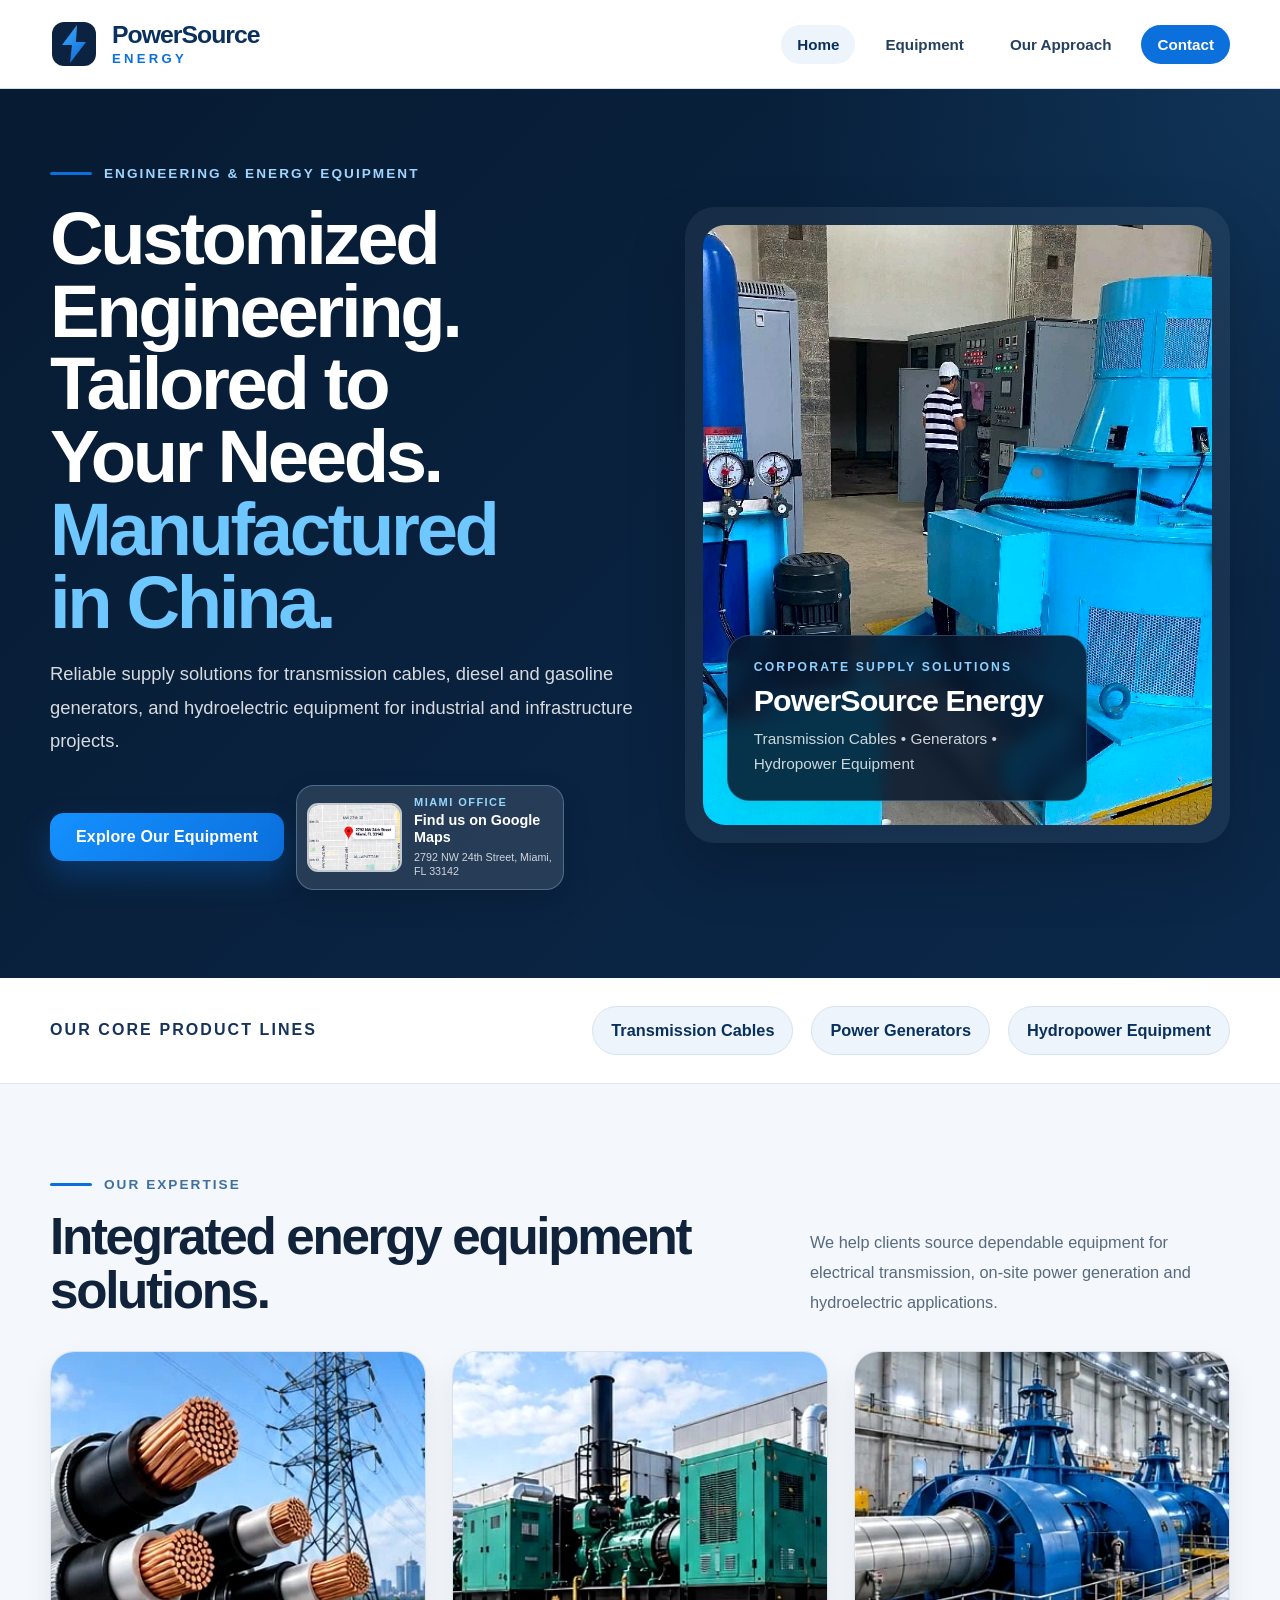
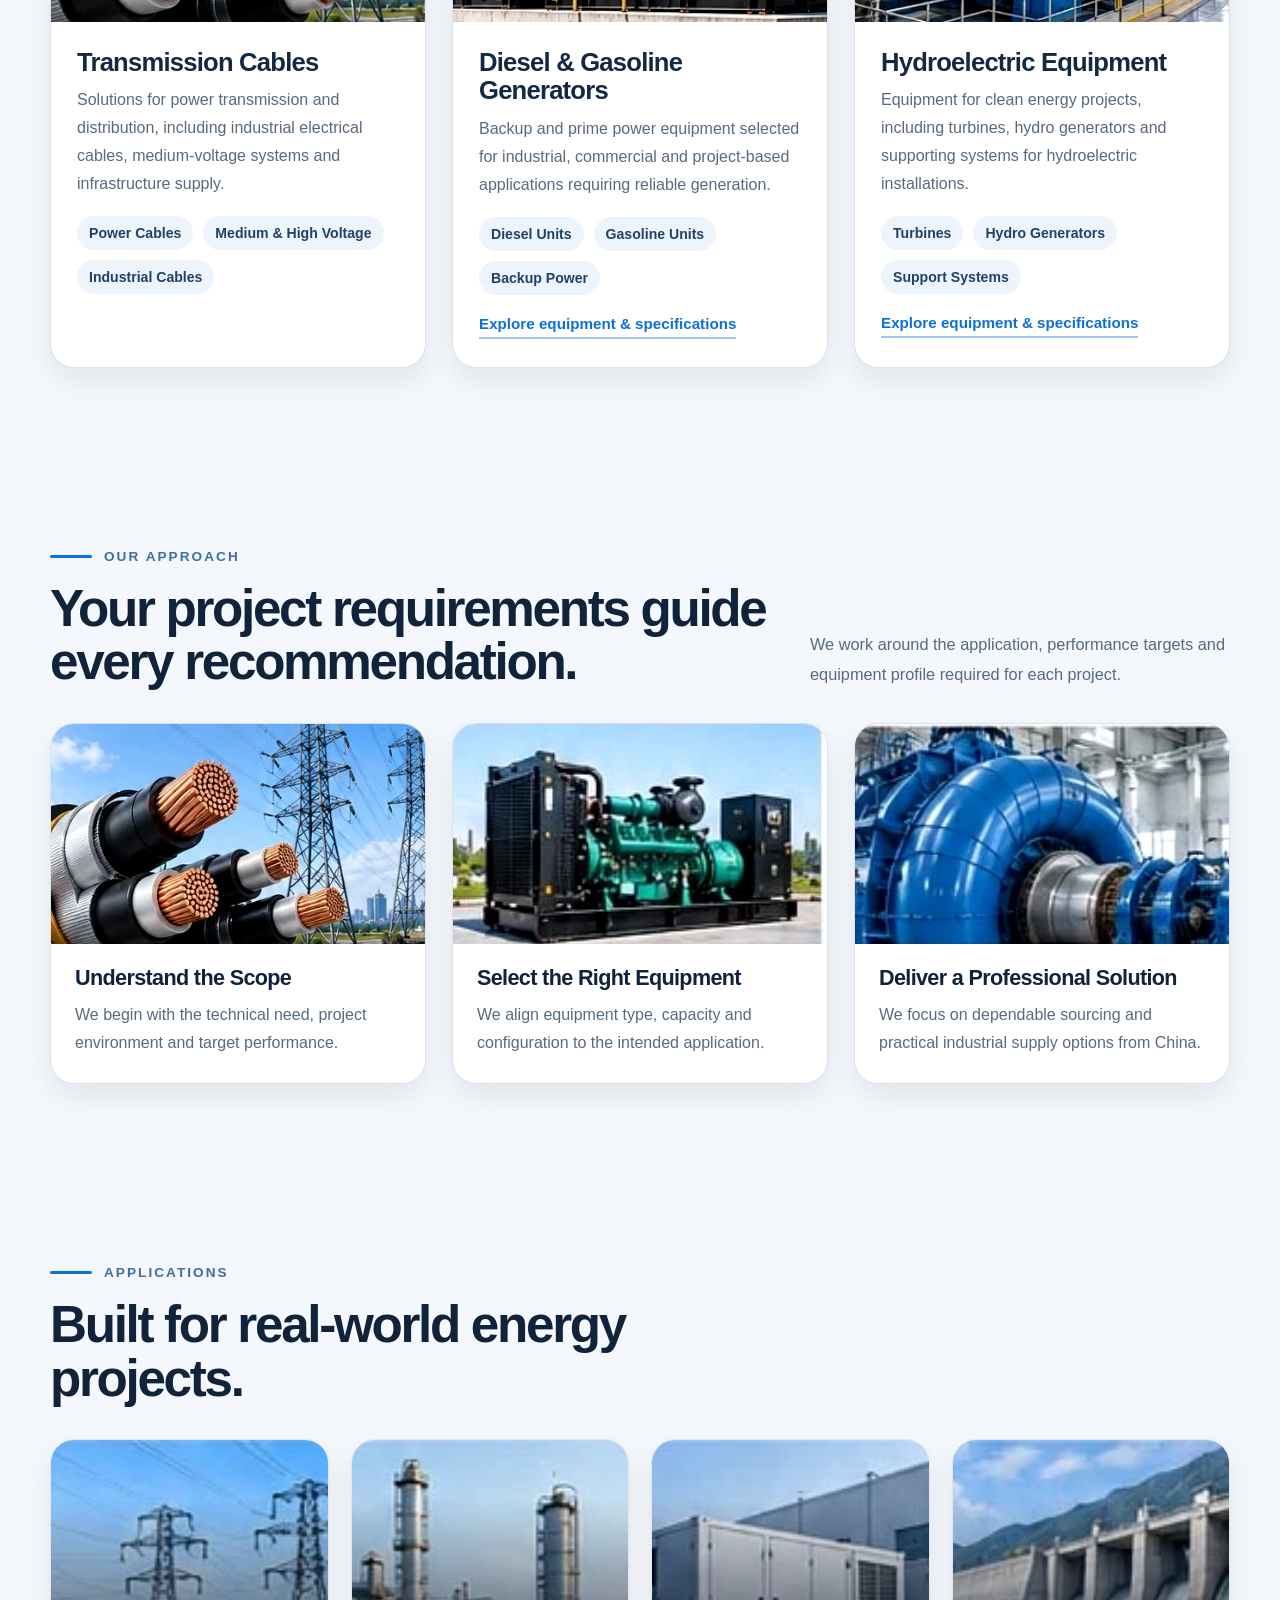
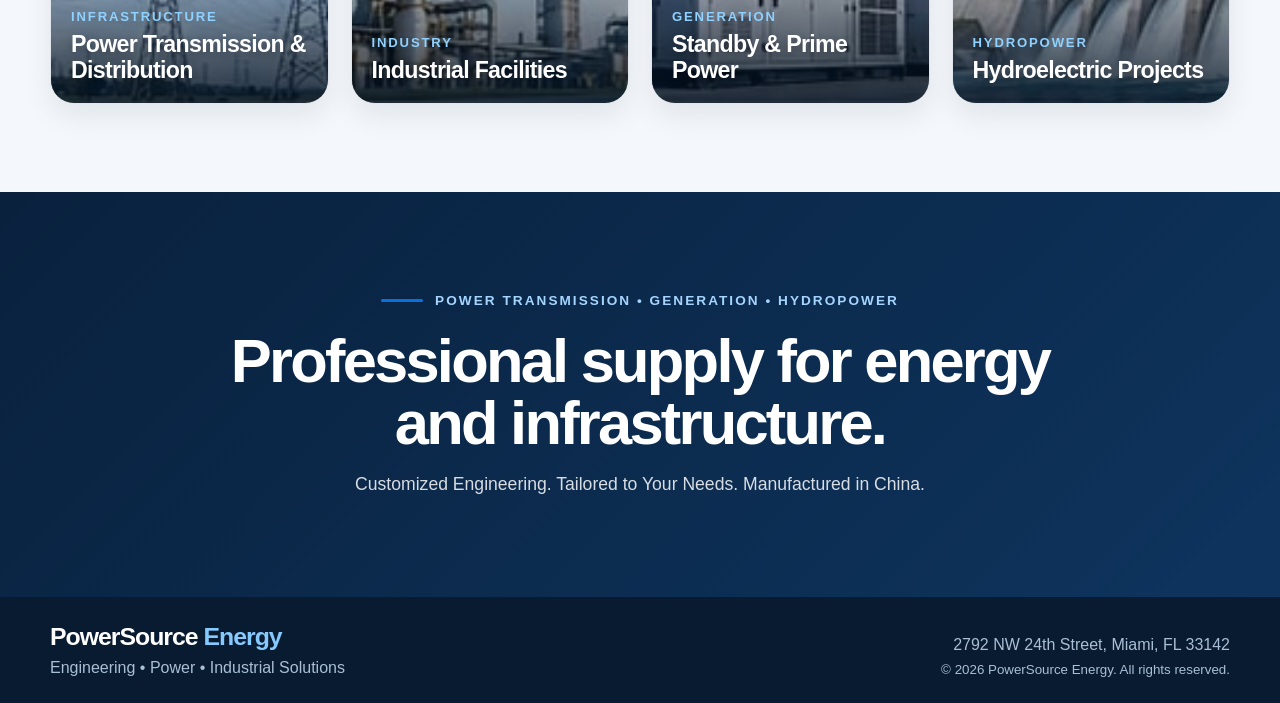
==== commit b0c9ec25: "Add files via upload" ====
--- a/index.html
+++ b/index.html
@@ -126,27 +126,7 @@
 </div>
 </div>
 </section>
-<section class="feature-section section">
-<div class="container feature-grid">
-<div class="feature-visual reveal">
-<div class="feature-visual-frame">
-<img alt="Horizontal Francis turbine" loading="lazy" src="assets/francis-turbine.webp"/>
-</div>
-</div>
-<div class="feature-content reveal">
-<span class="eyebrow"><span class="eyebrow-rule"></span> FEATURED HYDROPOWER SOLUTION</span>
-<div class="feature-tag">VANTREX POWER</div>
-<h2>Horizontal Francis turbine for hydroelectric generation.</h2>
-<p>A strong technical reference within the hydropower line, designed for dependable performance in hydroelectric projects.</p>
-<div class="spec-grid">
-<div><strong>1,000 kW</strong><span>Nominal power</span></div>
-<div><strong>600 rpm</strong><span>Nominal speed</span></div>
-<div><strong>60 Hz</strong><span>Frequency</span></div>
-</div>
-<p class="small-note">Reference shown from the provided VANTREX turbine material.</p>
-</div>
-</div>
-</section>
+
 <section class="section approach" id="approach">
 <div class="container">
 <div class="section-heading reveal">
--- a/styles.css
+++ b/styles.css
@@ -264,3 +264,35 @@
 @media(max-width:560px){.product-hero-copy{padding:46px 0 26px}.product-hero h1{font-size:2.6rem}.product-hero-media{height:240px;min-height:240px}.product-detail-grid,.capability-grid,.product-application-grid{grid-template-columns:1fr}.product-detail-image{height:206px}.strip-category-link,.strip-category-static{width:100%;text-align:center;justify-content:center}.mini-map-photo{flex-basis:100px;height:77px}.hero-map-link{padding:8px;gap:8px}.mini-map-copy strong{font-size:.91rem}.mini-map-copy>span{font-size:.7rem}.contact-map-full>img{height:225px}.contact-map-full>span{left:12px;bottom:12px;padding:11px}}
 
 @media(min-width:1060px){.hero-map-link{width:268px;max-width:268px;min-height:85px}.mini-map-photo{flex-basis:95px;height:69px}.mini-map-copy>span{font-size:.67rem}.mini-map-copy strong{font-size:.9rem}.hero-actions{gap:12px}}
+
+
+/* v3 refinements: more corporate typography, hydropower logo, and contact form */
+.brand-main,.footer-logo{font-weight:800}
+.hero h1,.section-heading h2,.closing h2,.contact-hero h1,.contact-section-intro h2,.product-heading h2,.product-hero h1,.feature-content h2{font-weight:800;letter-spacing:-.045em}
+.hero h1{font-size:clamp(2.85rem,5.8vw,4.85rem);line-height:.98}
+.section-heading h2,.contact-section-intro h2,.product-heading h2{line-height:1.05}
+.card-body h3,.approach-content h3,.application-tile h3,.product-detail-copy h3,.capability-item h3,.contact-form-header h3{font-weight:780}
+.eyebrow{letter-spacing:.15em}
+.product-logo{display:inline-flex;align-items:center;padding:10px 14px;background:rgba(255,255,255,.96);border-radius:18px;box-shadow:0 10px 24px rgba(0,0,0,.14);margin-bottom:18px}
+.product-logo img{display:block;height:42px;width:auto}
+.contact-form-panel{background:var(--surface);border:1px solid var(--line);box-shadow:var(--shadow-soft);border-radius:28px;padding:28px 28px 30px}
+.contact-form-header h3{margin:16px 0 10px;font-size:clamp(1.8rem,3vw,2.45rem);line-height:1.08;letter-spacing:-.04em;color:var(--primary-dark)}
+.contact-form-header p{margin:0;color:var(--text-soft);line-height:1.75;font-size:1rem}
+.contact-form-grid{display:grid;grid-template-columns:repeat(2,minmax(0,1fr));gap:16px;margin:24px 0 22px}
+.form-field{display:flex;flex-direction:column;gap:8px}
+.form-field.full{grid-column:1/-1}
+.form-field span{font-size:.78rem;font-weight:800;letter-spacing:.14em;text-transform:uppercase;color:#53779b}
+.form-field input,.form-field select,.form-field textarea{width:100%;border:1px solid #d5e2ee;border-radius:16px;padding:15px 16px;background:#f8fbff;color:var(--text);font:inherit;outline:none;transition:border-color .2s,box-shadow .2s,background .2s}
+.form-field input::placeholder,.form-field textarea::placeholder{color:#89a0b5}
+.form-field input:focus,.form-field select:focus,.form-field textarea:focus{border-color:#8ec5ff;box-shadow:0 0 0 4px rgba(11,111,220,.11);background:#fff}
+.form-field textarea{min-height:156px;resize:vertical}
+.form-actions{display:flex;align-items:center;gap:18px;flex-wrap:wrap}
+.form-note{margin:0;color:var(--text-soft);font-size:.92rem;line-height:1.65;max-width:320px}
+.contact-location-layout{display:grid;grid-template-columns:minmax(260px,320px) minmax(0,1fr);gap:22px;align-items:start}
+.contact-address-card{background:#fff;border:1px solid var(--line);border-radius:24px;box-shadow:var(--shadow-soft);padding:24px}
+.contact-address-card h3{margin:0 0 10px;font-size:1.85rem;line-height:1.1;letter-spacing:-.04em;color:var(--primary-dark)}
+.contact-address-card p{margin:0;color:var(--text-soft);line-height:1.7}
+@media (max-width:880px){.contact-form-grid,.contact-location-layout{grid-template-columns:1fr}.product-logo img{height:34px}}
+@media (max-width:680px){.hero h1,.contact-hero h1,.product-hero h1{letter-spacing:-.04em}.contact-form-panel{padding:24px 20px 24px}.form-actions{align-items:flex-start}.form-note{max-width:none}.product-logo{padding:8px 12px}}
+
+.contact-location-map{grid-column:1/-1;margin-top:20px}
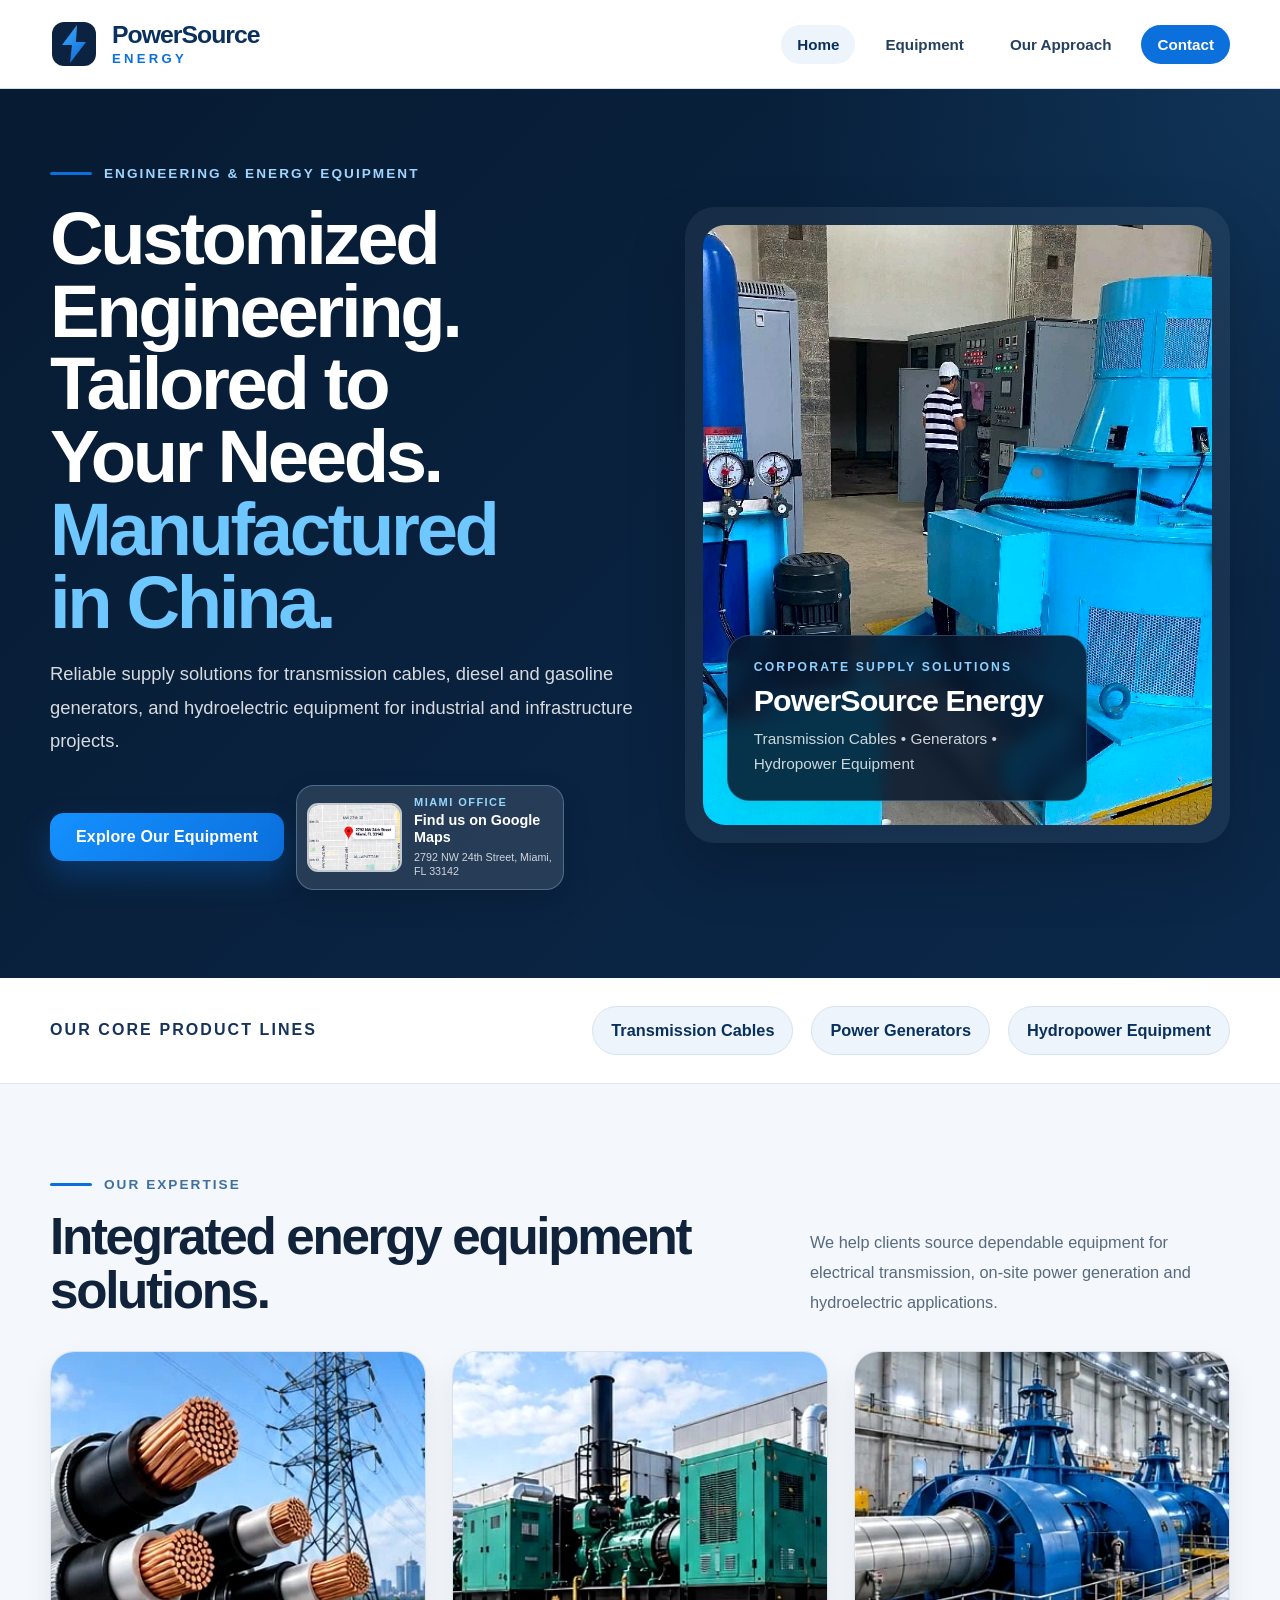
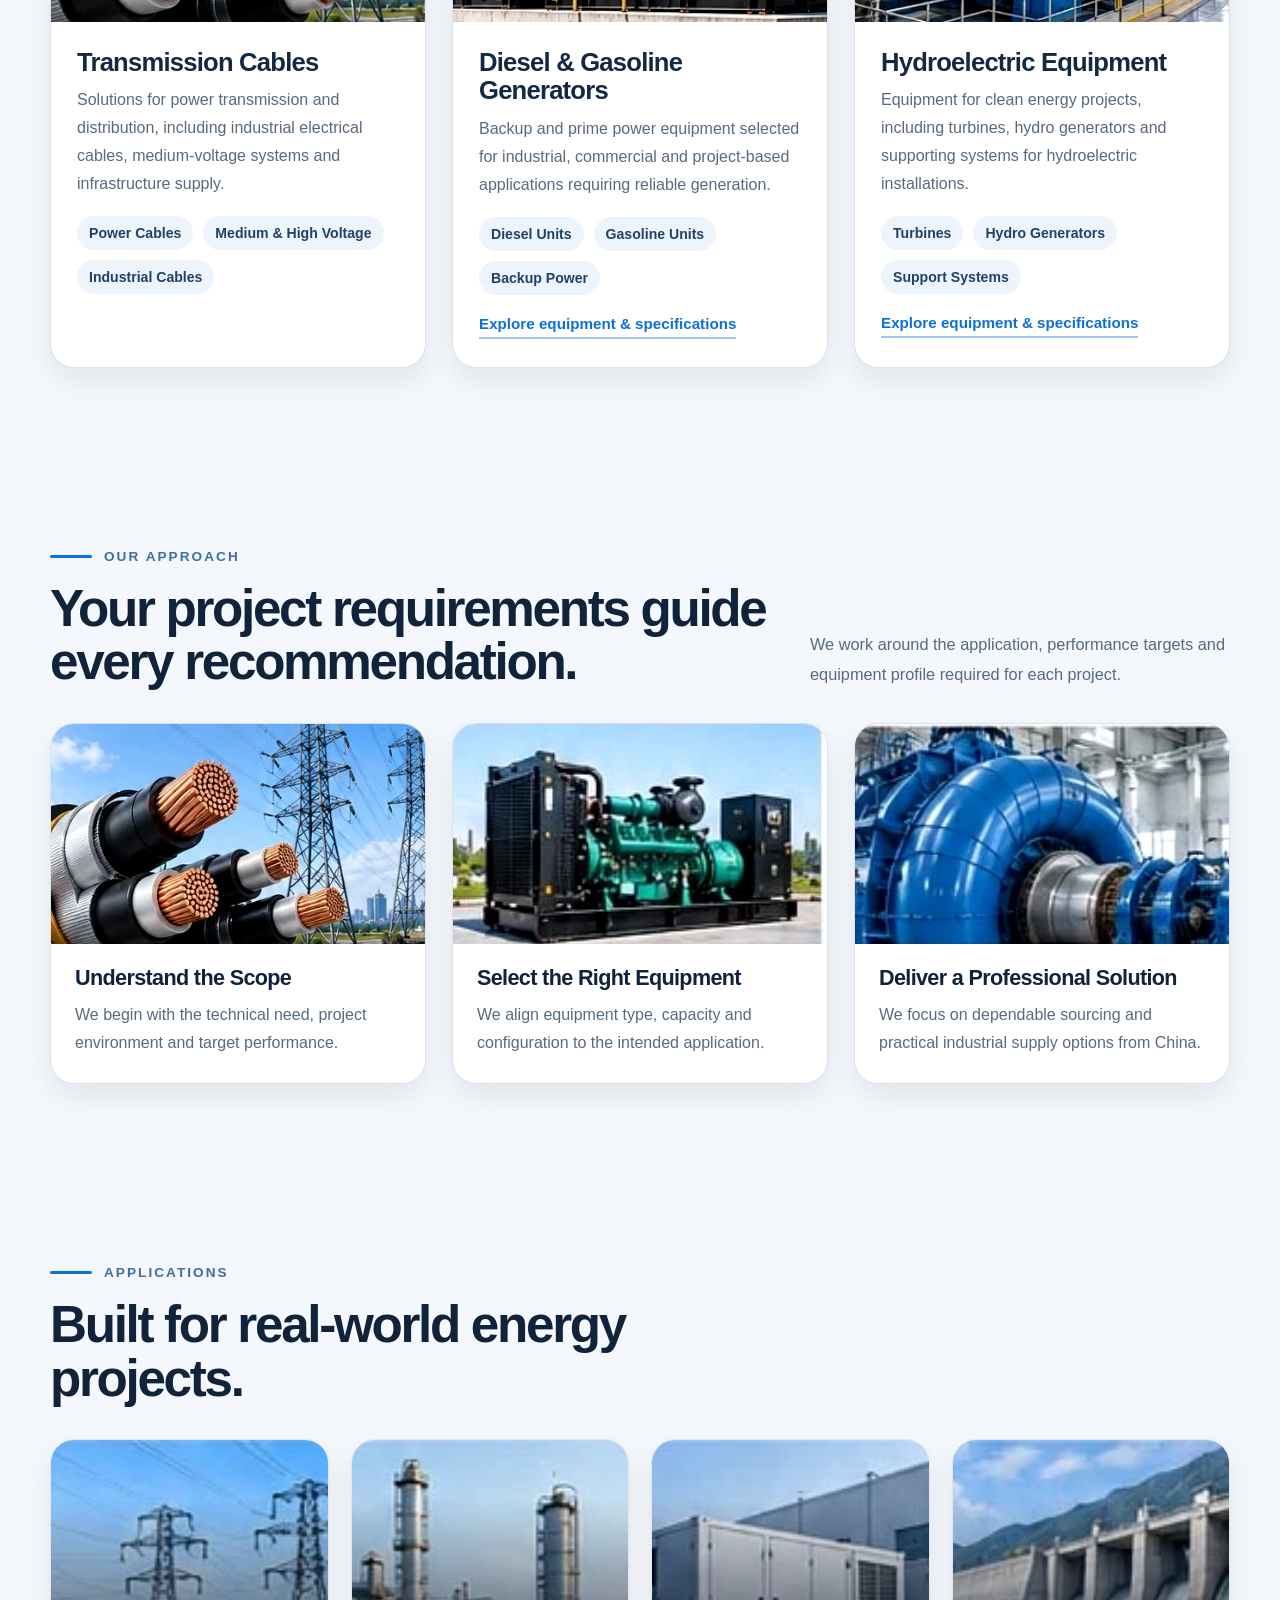
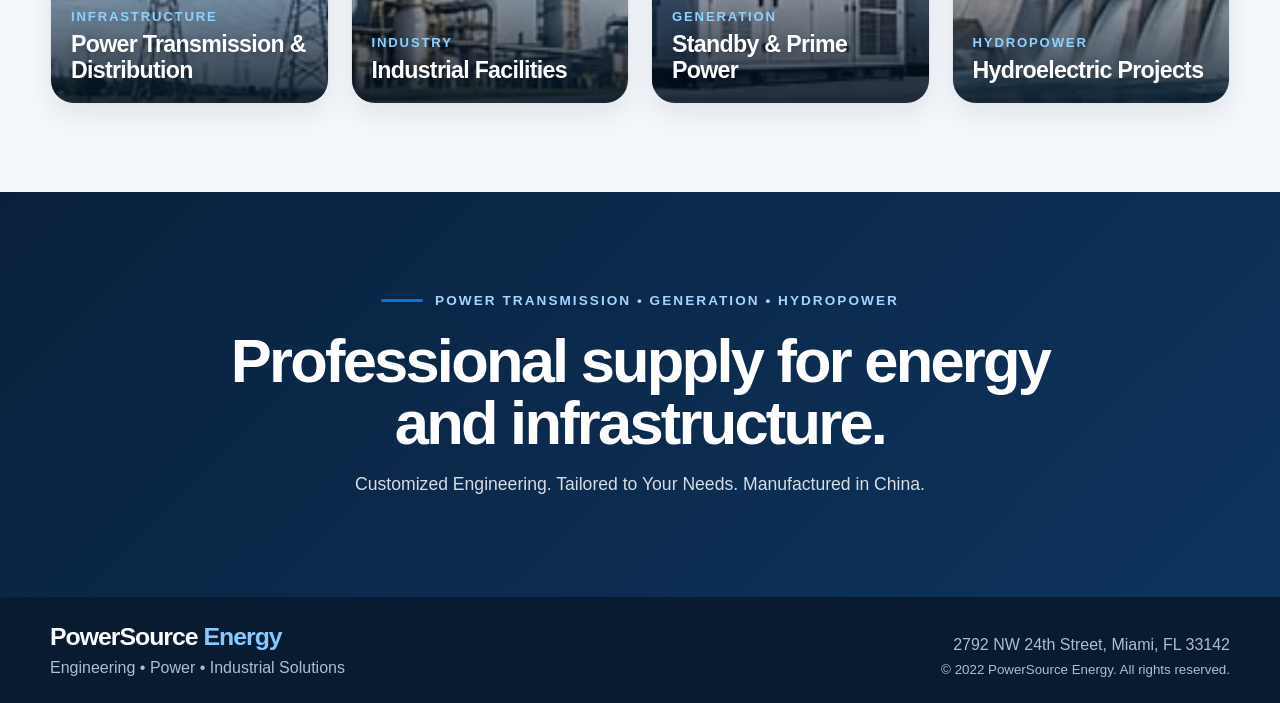
==== commit bf6f072d: "Add files via upload" ====
--- a/index.html
+++ b/index.html
@@ -205,7 +205,7 @@
 </div>
 <div class="footer-right">
 <span>2792 NW 24th Street, Miami, FL 33142</span>
-<small>© <span data-year="">2026</span> PowerSource Energy. All rights reserved.</small>
+<small>© <span>2022</span> PowerSource Energy. All rights reserved.</small>
 </div>
 </div>
 </footer>
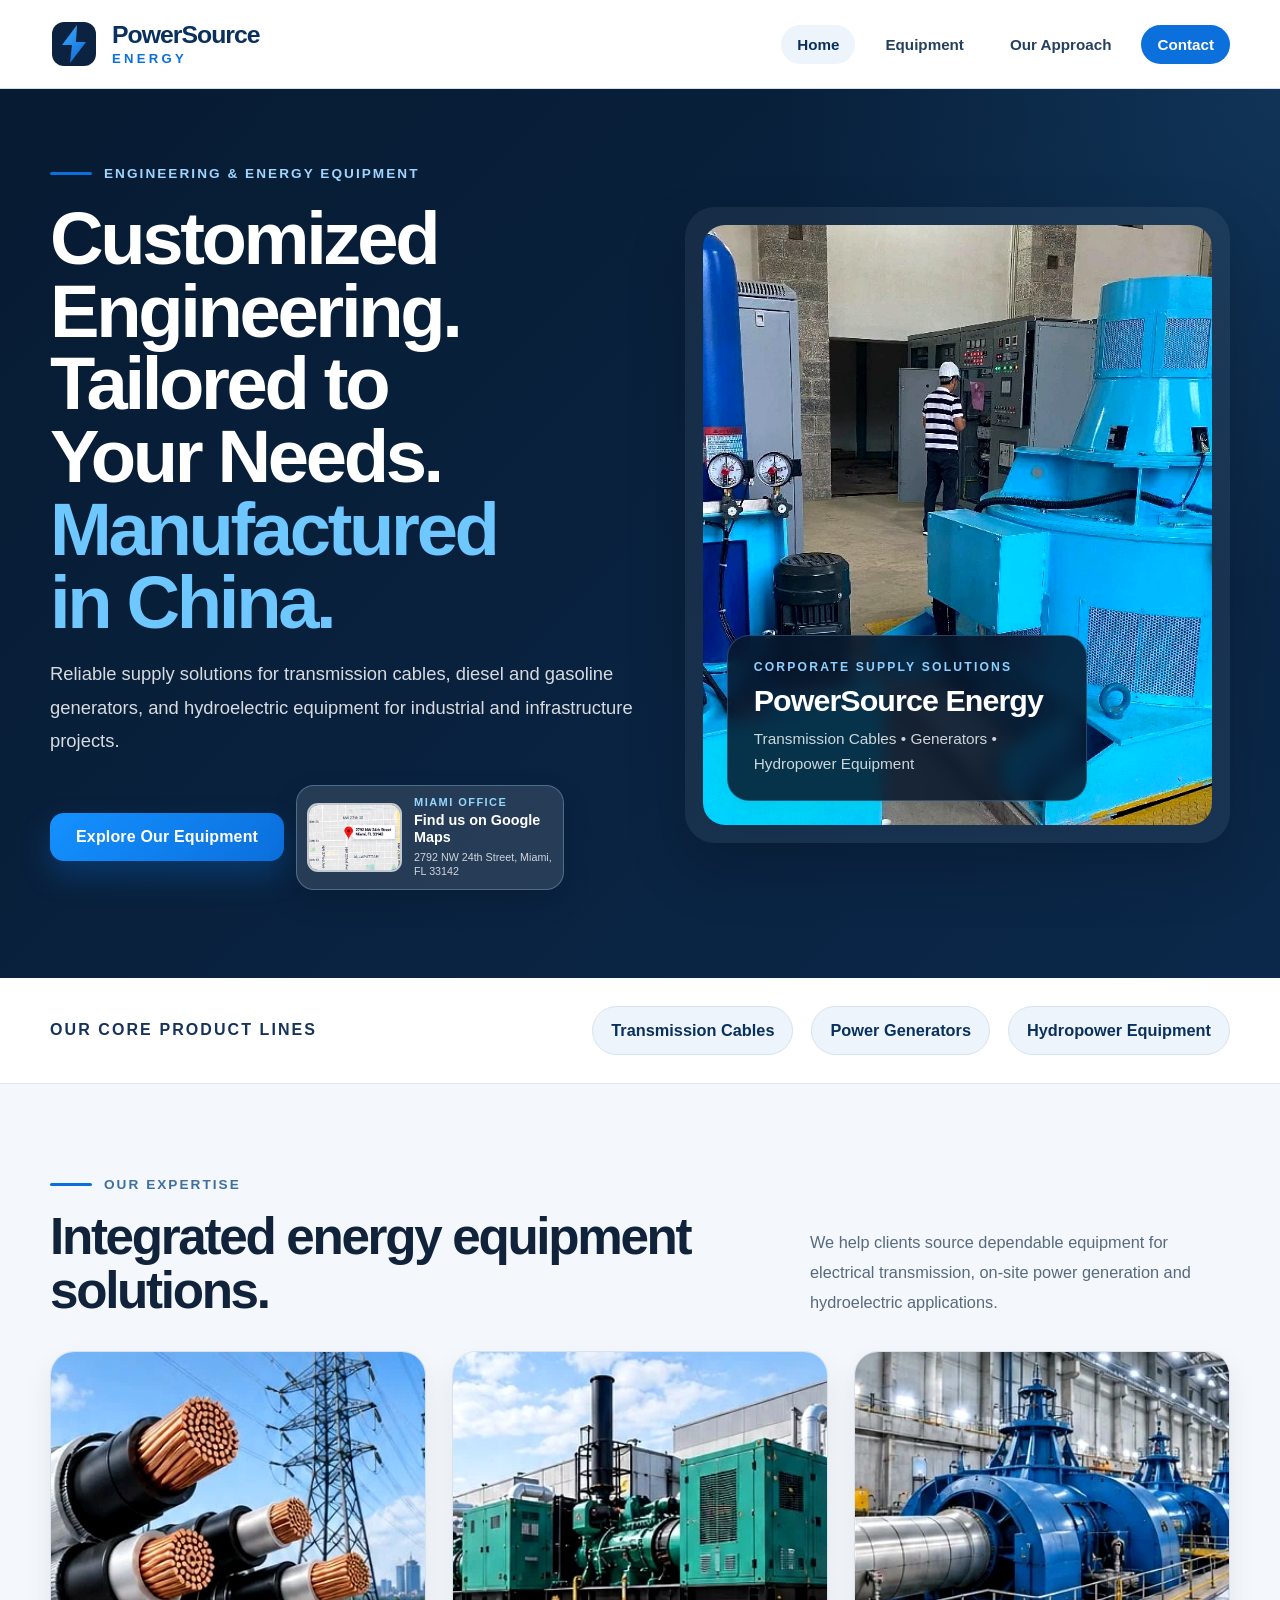
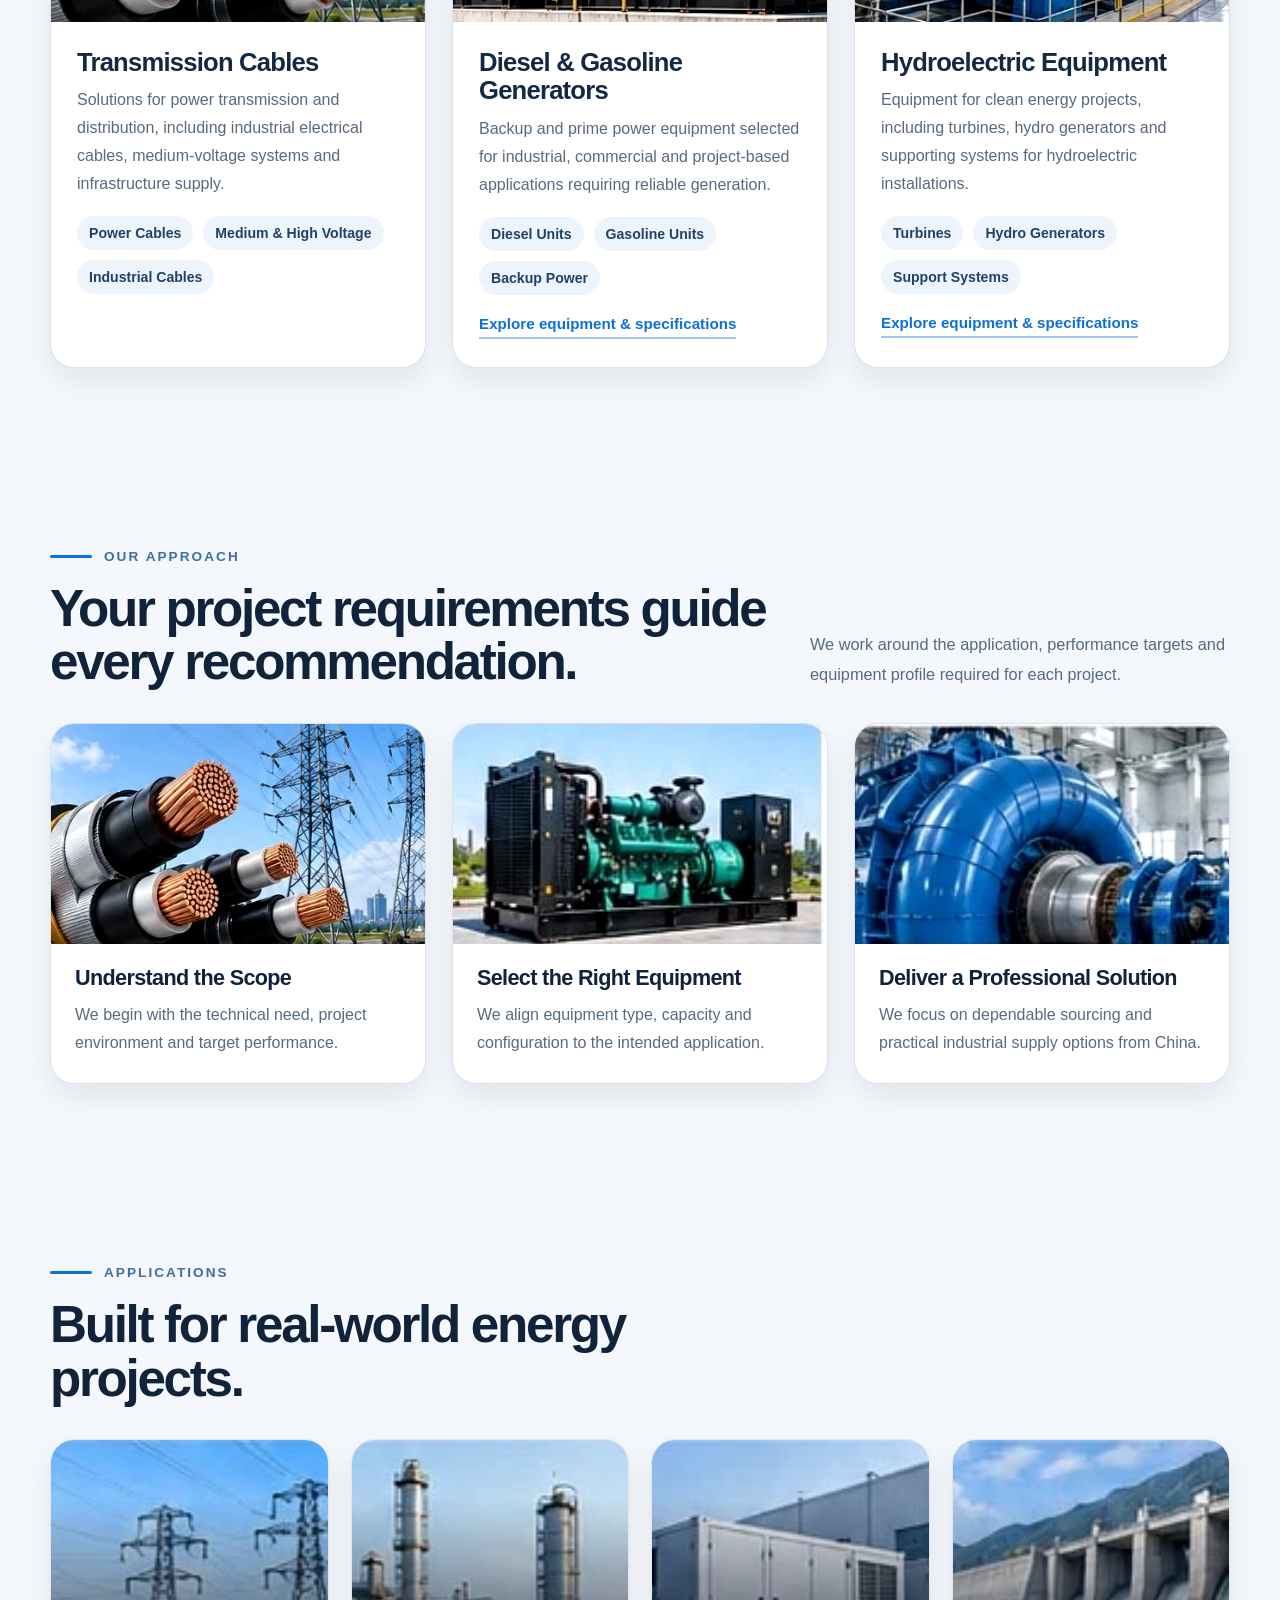
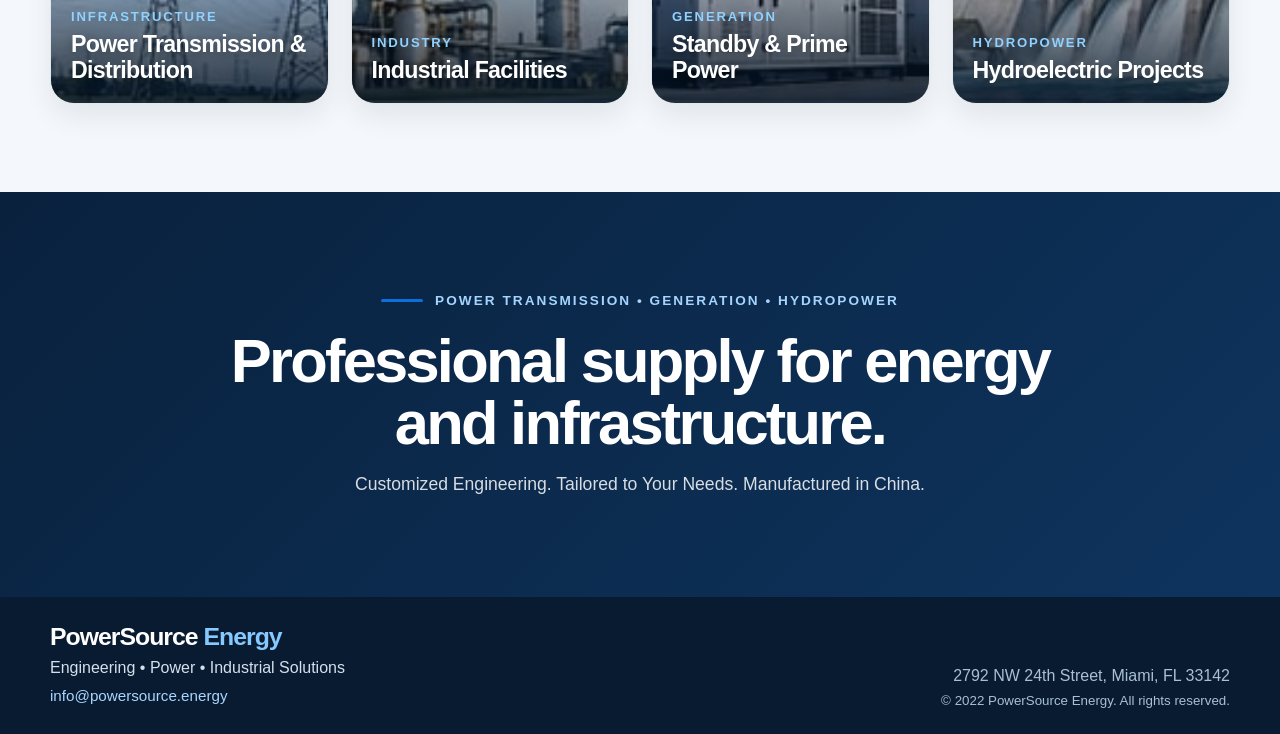
==== commit 433f2b6f: "Add files via upload" ====
--- a/index.html
+++ b/index.html
@@ -201,7 +201,7 @@
 <div class="container footer-inner">
 <div class="footer-brand">
 <span class="footer-logo">PowerSource <span>Energy</span></span>
-<span>Engineering • Power • Industrial Solutions</span>
+<span>Engineering • Power • Industrial Solutions</span><a class="footer-email" href="mailto:info@powersource.energy">info@powersource.energy</a>
 </div>
 <div class="footer-right">
 <span>2792 NW 24th Street, Miami, FL 33142</span>
--- a/styles.css
+++ b/styles.css
@@ -296,3 +296,7 @@
 @media (max-width:680px){.hero h1,.contact-hero h1,.product-hero h1{letter-spacing:-.04em}.contact-form-panel{padding:24px 20px 24px}.form-actions{align-items:flex-start}.form-note{max-width:none}.product-logo{padding:8px 12px}}
 
 .contact-location-map{grid-column:1/-1;margin-top:20px}
+
+/* Corporate email in footer */
+.footer-email{display:inline-block;color:#a9d5ff;font-size:.95rem;line-height:1.5;overflow-wrap:anywhere;text-decoration:none}
+.footer-email:hover,.footer-email:focus-visible{color:#fff;text-decoration:underline}
